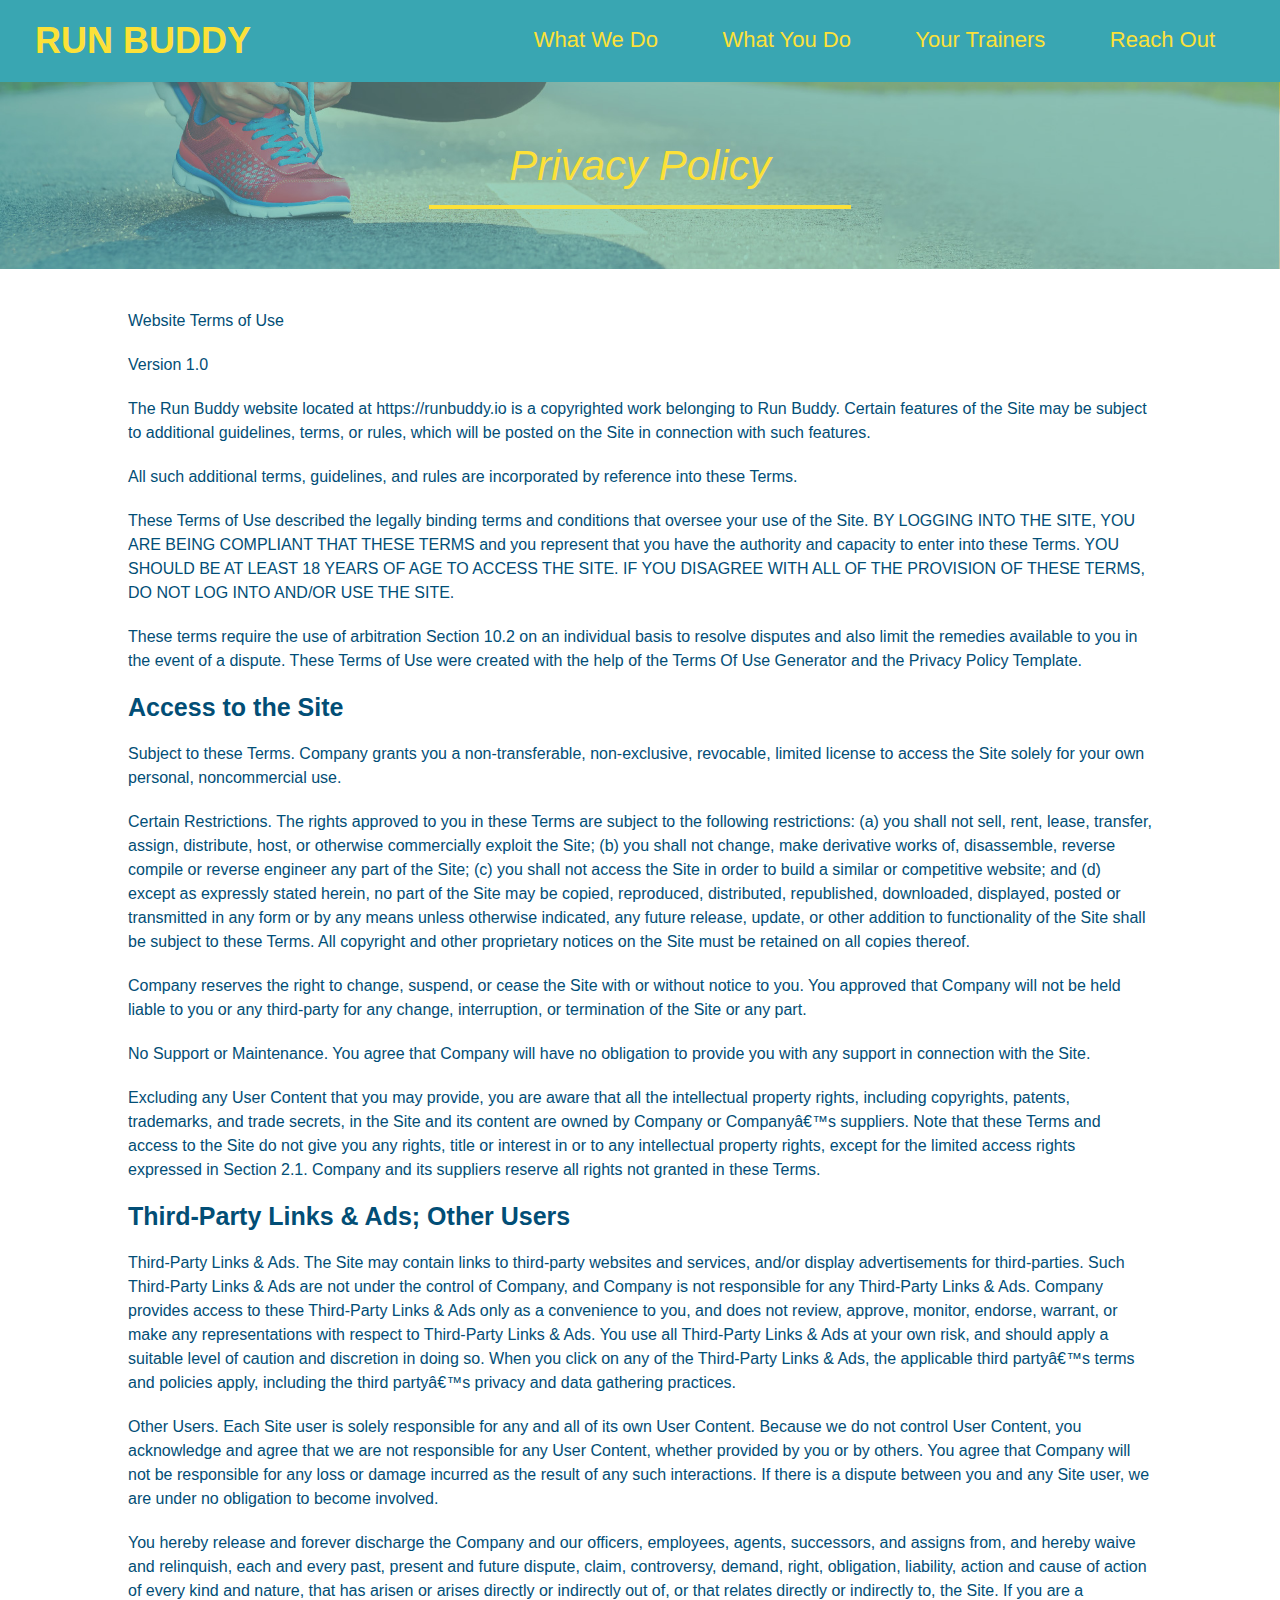
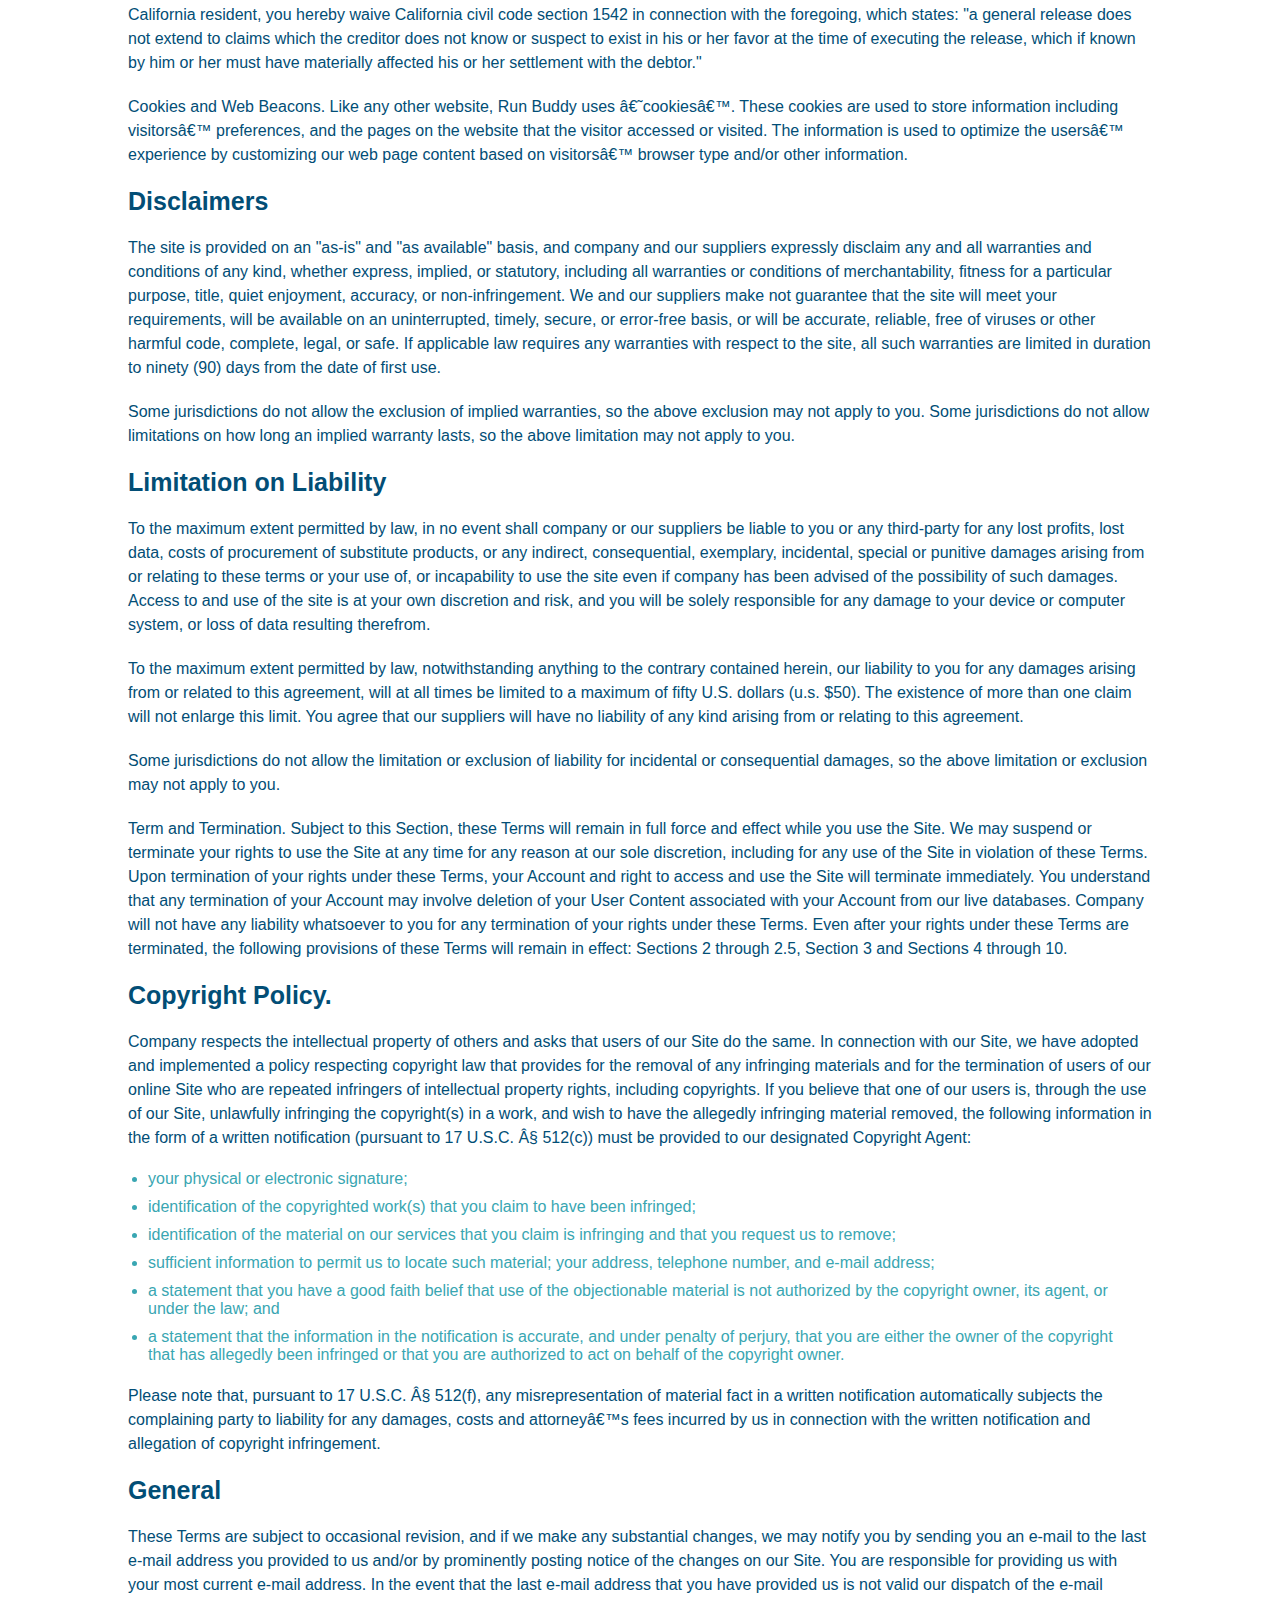
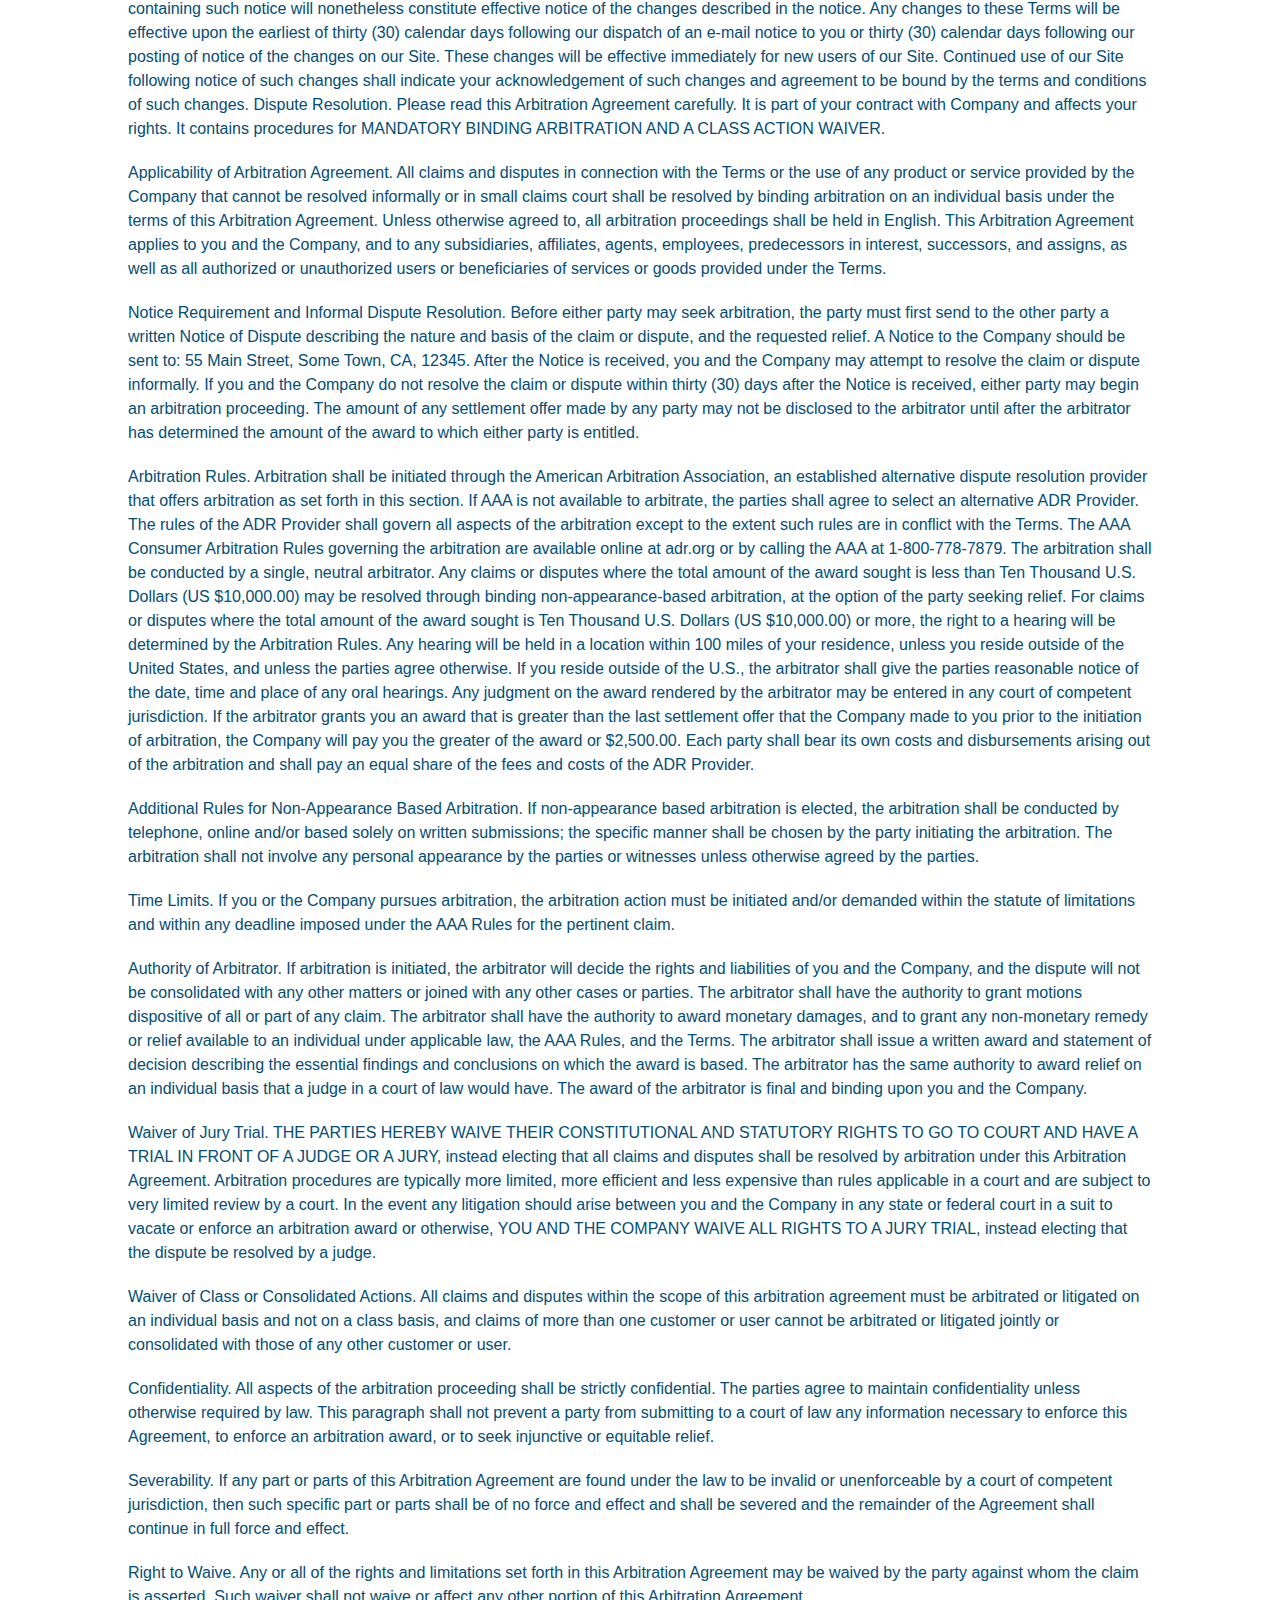
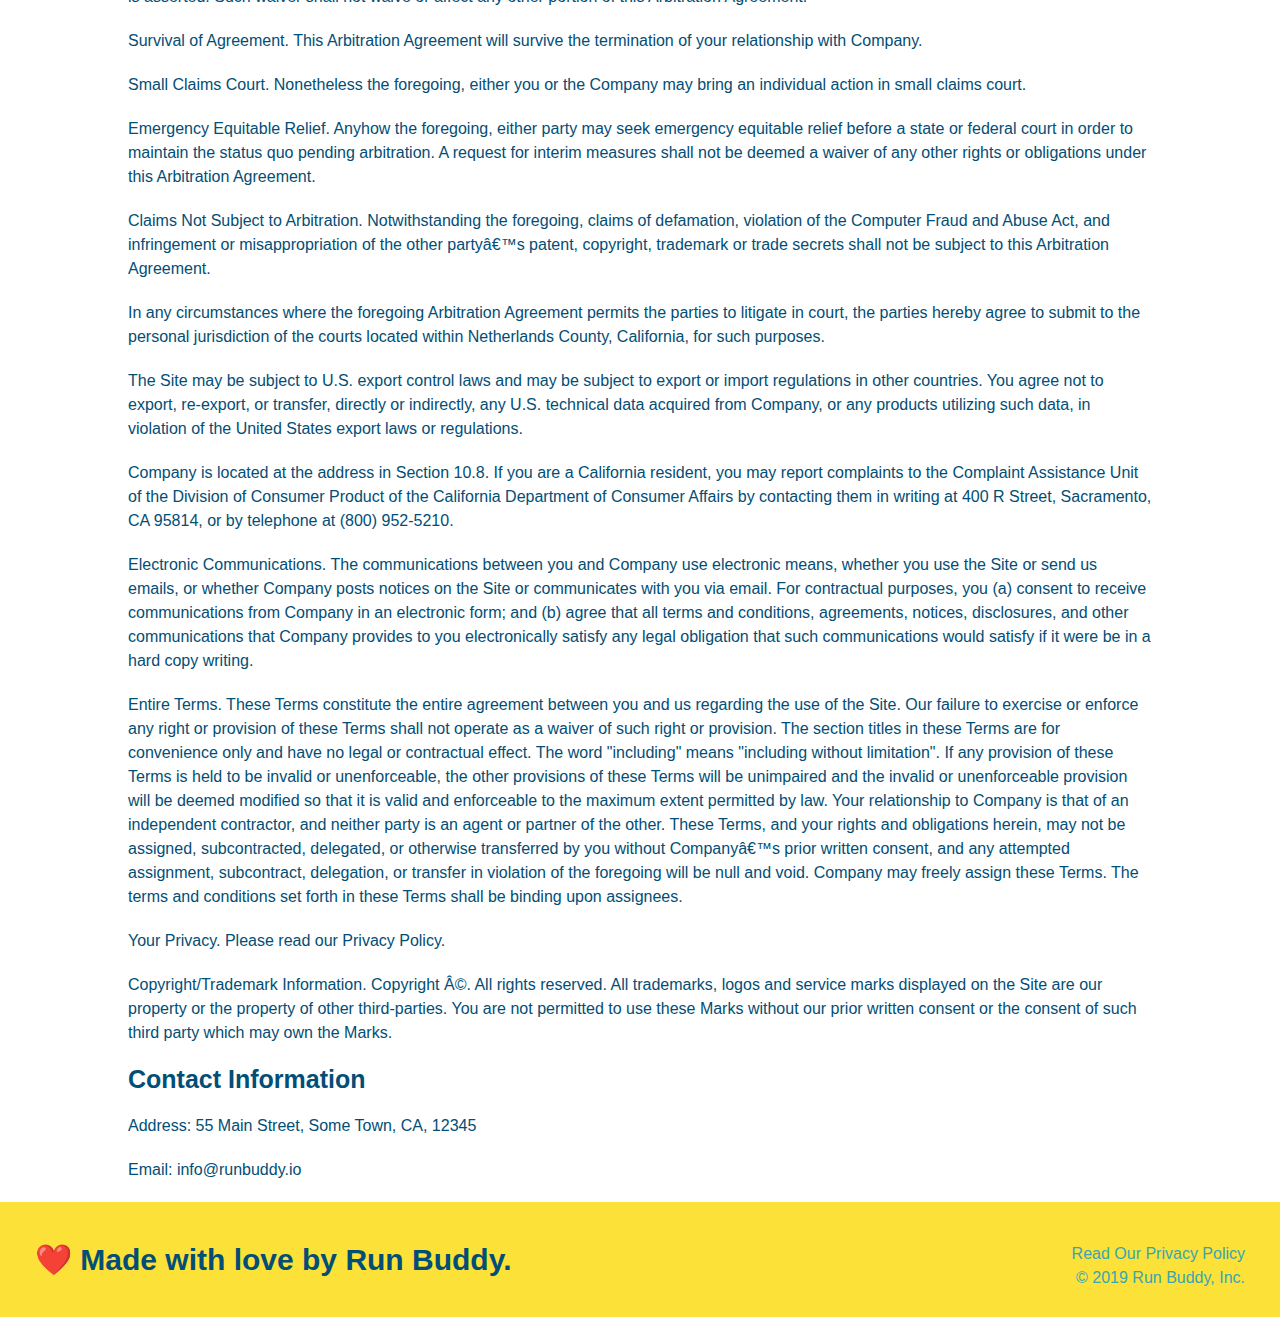
==== privacy-policy.html @ 97f66934 "privacy policy" ====
<!DOCTYPE html>
<html lang="en">
<head>
    <meta charset="UTF-8">
    <meta http-equiv="X-UA-Compatible" content="IE=edge">
    <meta name="viewport" content="width=device-width, initial-scale=1.0">
    <title>Privacy Policy - Run Buddy</title>
    <link rel="stylesheet" href="./assets/css/style.css" />
    <link rel="stylesheet" href="./assets/css/secondary-styles.css" />

</head>
<body>
    <!-- navigation -->
    <header>
      <h1>
        <a href="/">
          RUN BUDDY
        </a>
      </h1>
      <nav>
        <!-- Unordered list element -->
        <ul>
          <!-- List item element-->
          <li>
            <!-- Anchor element -->
            <a href="./index.html#what-we-do">What We Do</a>
          </li>
          <li>
            <a href="./index.html#what-you-do">What You Do</a>
          </li>
          <li>
            <a href="./index.html#your-trainers">Your Trainers</a>
          </li>
          <li>
            <a href="./index.html#reach-out">Reach Out</a>
          </li>
        </ul>
      </nav>
    </header>

    <!-- hero/jumbotron -->
    <section class="hero">
        <h2 class="page-title">
            Privacy Policy
        </h2>

    </section>

    <!-- Legal Copy -->
    <article class="secondary-content">
        <p>
            Website Terms of Use
          </p>
    
          <p>
            Version 1.0
          </p>
    
          <p>
            The Run Buddy website located at https://runbuddy.io is a copyrighted work belonging to Run Buddy. Certain
            features of the Site may be subject to additional guidelines, terms, or rules, which will be posted on the Site
            in connection with such features.
          </p>
    
          <p>
            All such additional terms, guidelines, and rules are incorporated by reference into these Terms.
          </p>
    
          <p>
            These Terms of Use described the legally binding terms and conditions that oversee your use of the Site. BY
            LOGGING INTO THE SITE, YOU ARE BEING COMPLIANT THAT THESE TERMS and you represent that you have the authority
            and capacity to enter into these Terms. YOU SHOULD BE AT LEAST 18 YEARS OF AGE TO ACCESS THE SITE. IF YOU
            DISAGREE WITH ALL OF THE PROVISION OF THESE TERMS, DO NOT LOG INTO AND/OR USE THE SITE.
          </p>
    
          <p>
            These terms require the use of arbitration Section 10.2 on an individual basis to resolve disputes and also
            limit the remedies available to you in the event of a dispute. These Terms of Use were created with the help of
            the Terms Of Use Generator and the Privacy Policy Template.
          </p>
    
          <h3>
            Access to the Site
          </h3>
    
          <p>
            Subject to these Terms. Company grants you a non-transferable, non-exclusive, revocable, limited license to
            access the Site solely for your own personal, noncommercial use.
          </p>
    
          <p>
            Certain Restrictions. The rights approved to you in these Terms are subject to the following restrictions: (a)
            you shall not sell, rent, lease, transfer, assign, distribute, host, or otherwise commercially exploit the Site;
            (b) you shall not change, make derivative works of, disassemble, reverse compile or reverse engineer any part of
            the Site; (c) you shall not access the Site in order to build a similar or competitive website; and (d) except
            as expressly stated herein, no part of the Site may be copied, reproduced, distributed, republished, downloaded,
            displayed, posted or transmitted in any form or by any means unless otherwise indicated, any future release,
            update, or other addition to functionality of the Site shall be subject to these Terms. All copyright and other
            proprietary notices on the Site must be retained on all copies thereof.
          </p>
    
          <p>
            Company reserves the right to change, suspend, or cease the Site with or without notice to you. You approved
            that Company will not be held liable to you or any third-party for any change, interruption, or termination of
            the Site or any part.
          </p>
    
          <p>
            No Support or Maintenance. You agree that Company will have no obligation to provide you with any support in
            connection with the Site.
          </p>
    
          <p>
            Excluding any User Content that you may provide, you are aware that all the intellectual property rights,
            including copyrights, patents, trademarks, and trade secrets, in the Site and its content are owned by Company
            or Companyâ€™s suppliers. Note that these Terms and access to the Site do not give you any rights, title or
            interest in or to any intellectual property rights, except for the limited access rights expressed in Section
            2.1. Company and its suppliers reserve all rights not granted in these Terms.
          </p>
    
          <h3>
            Third-Party Links & Ads; Other Users
          </h3>
    
          <p>
            Third-Party Links & Ads. The Site may contain links to third-party websites and services, and/or display
            advertisements for third-parties. Such Third-Party Links & Ads are not under the control of Company, and Company
            is not responsible for any Third-Party Links & Ads. Company provides access to these Third-Party Links & Ads
            only as a convenience to you, and does not review, approve, monitor, endorse, warrant, or make any
            representations with respect to Third-Party Links & Ads. You use all Third-Party Links & Ads at your own risk,
            and should apply a suitable level of caution and discretion in doing so. When you click on any of the
            Third-Party Links & Ads, the applicable third partyâ€™s terms and policies apply, including the third partyâ€™s
            privacy and data gathering practices.
          </p>
    
          <p>
            Other Users. Each Site user is solely responsible for any and all of its own User Content. Because we do not
            control User Content, you acknowledge and agree that we are not responsible for any User Content, whether
            provided by you or by others. You agree that Company will not be responsible for any loss or damage incurred as
            the result of any such interactions. If there is a dispute between you and any Site user, we are under no
            obligation to become involved.
          </p>
    
          <p>
            You hereby release and forever discharge the Company and our officers, employees, agents, successors, and
            assigns from, and hereby waive and relinquish, each and every past, present and future dispute, claim,
            controversy, demand, right, obligation, liability, action and cause of action of every kind and nature, that has
            arisen or arises directly or indirectly out of, or that relates directly or indirectly to, the Site. If you are
            a California resident, you hereby waive California civil code section 1542 in connection with the foregoing,
            which states: "a general release does not extend to claims which the creditor does not know or suspect to exist
            in his or her favor at the time of executing the release, which if known by him or her must have materially
            affected his or her settlement with the debtor."
          </p>
    
          <p>
            Cookies and Web Beacons. Like any other website, Run Buddy uses â€˜cookiesâ€™. These cookies are used to store
            information including visitorsâ€™ preferences, and the pages on the website that the visitor accessed or visited.
            The information is used to optimize the usersâ€™ experience by customizing our web page content based on visitorsâ€™
            browser type and/or other information.
          </p>
    
          <h3>
            Disclaimers
          </h3>
    
          <p>
            The site is provided on an "as-is" and "as available" basis, and company and our suppliers expressly disclaim
            any and all warranties and conditions of any kind, whether express, implied, or statutory, including all
            warranties or conditions of merchantability, fitness for a particular purpose, title, quiet enjoyment, accuracy,
            or non-infringement. We and our suppliers make not guarantee that the site will meet your requirements, will be
            available on an uninterrupted, timely, secure, or error-free basis, or will be accurate, reliable, free of
            viruses or other harmful code, complete, legal, or safe. If applicable law requires any warranties with respect
            to the site, all such warranties are limited in duration to ninety (90) days from the date of first use.
          </p>
    
          <p>
            Some jurisdictions do not allow the exclusion of implied warranties, so the above exclusion may not apply to
            you. Some jurisdictions do not allow limitations on how long an implied warranty lasts, so the above limitation
            may not apply to you.
          </p>
    
          <h3>
            Limitation on Liability
          </h3>
    
          <p>
            To the maximum extent permitted by law, in no event shall company or our suppliers be liable to you or any
            third-party for any lost profits, lost data, costs of procurement of substitute products, or any indirect,
            consequential, exemplary, incidental, special or punitive damages arising from or relating to these terms or
            your use of, or incapability to use the site even if company has been advised of the possibility of such
            damages. Access to and use of the site is at your own discretion and risk, and you will be solely responsible
            for any damage to your device or computer system, or loss of data resulting therefrom.
          </p>
    
          <p>
            To the maximum extent permitted by law, notwithstanding anything to the contrary contained herein, our liability
            to you for any damages arising from or related to this agreement, will at all times be limited to a maximum of
            fifty U.S. dollars (u.s. $50). The existence of more than one claim will not enlarge this limit. You agree that
            our suppliers will have no liability of any kind arising from or relating to this agreement.
          </p>
    
          <p>
            Some jurisdictions do not allow the limitation or exclusion of liability for incidental or consequential
            damages, so the above limitation or exclusion may not apply to you.
          </p>
    
          <p>
            Term and Termination. Subject to this Section, these Terms will remain in full force and effect while you use
            the Site. We may suspend or terminate your rights to use the Site at any time for any reason at our sole
            discretion, including for any use of the Site in violation of these Terms. Upon termination of your rights under
            these Terms, your Account and right to access and use the Site will terminate immediately. You understand that
            any termination of your Account may involve deletion of your User Content associated with your Account from our
            live databases. Company will not have any liability whatsoever to you for any termination of your rights under
            these Terms. Even after your rights under these Terms are terminated, the following provisions of these Terms
            will remain in effect: Sections 2 through 2.5, Section 3 and Sections 4 through 10.
          </p>
    
          <h3>
            Copyright Policy.
          </h3>
    
          <p>
            Company respects the intellectual property of others and asks that users of our Site do the same. In connection
            with our Site, we have adopted and implemented a policy respecting copyright law that provides for the removal
            of any infringing materials and for the termination of users of our online Site who are repeated infringers of
            intellectual property rights, including copyrights. If you believe that one of our users is, through the use of
            our Site, unlawfully infringing the copyright(s) in a work, and wish to have the allegedly infringing material
            removed, the following information in the form of a written notification (pursuant to 17 U.S.C. Â§ 512(c)) must
            be provided to our designated Copyright Agent:
          </p>
    
          <ul>
            <li>
              your physical or electronic signature;
            </li>
            <li>
              identification of the copyrighted work(s) that you claim to have been infringed;
            </li>
            <li>
              identification of the material on our services that you claim is infringing and that you request us to remove;
            </li>
            <li>
              sufficient information to permit us to locate such material; your address, telephone number, and e-mail
              address;
            </li>
            <li>
              a statement that you have a good faith belief that use of the objectionable material is not authorized by the
              copyright owner, its agent, or under the law; and
            </li>
            <li>
              a statement that the information in the notification is accurate, and under penalty of perjury, that you are
              either the owner of the copyright that has allegedly been infringed or that you are authorized to act on
              behalf of the copyright owner.
            </li>
          </ul>
    
          <p>
            Please note that, pursuant to 17 U.S.C. Â§ 512(f), any misrepresentation of material fact in a written
            notification automatically subjects the complaining party to liability for any damages, costs and attorneyâ€™s
            fees incurred by us in connection with the written notification and allegation of copyright infringement.
          </p>
    
          <h3>
            General
          </h3>
    
          <p>
            These Terms are subject to occasional revision, and if we make any substantial changes, we may notify you by
            sending you an e-mail to the last e-mail address you provided to us and/or by prominently posting notice of the
            changes on our Site. You are responsible for providing us with your most current e-mail address. In the event
            that the last e-mail address that you have provided us is not valid our dispatch of the e-mail containing such
            notice will nonetheless constitute effective notice of the changes described in the notice. Any changes to these
            Terms will be effective upon the earliest of thirty (30) calendar days following our dispatch of an e-mail
            notice to you or thirty (30) calendar days following our posting of notice of the changes on our Site. These
            changes will be effective immediately for new users of our Site. Continued use of our Site following notice of
            such changes shall indicate your acknowledgement of such changes and agreement to be bound by the terms and
            conditions of such changes. Dispute Resolution. Please read this Arbitration Agreement carefully. It is part of
            your contract with Company and affects your rights. It contains procedures for MANDATORY BINDING ARBITRATION AND
            A CLASS ACTION WAIVER.
          </p>
    
          <p>
            Applicability of Arbitration Agreement. All claims and disputes in connection with the Terms or the use of any
            product or service provided by the Company that cannot be resolved informally or in small claims court shall be
            resolved by binding arbitration on an individual basis under the terms of this Arbitration Agreement. Unless
            otherwise agreed to, all arbitration proceedings shall be held in English. This Arbitration Agreement applies to
            you and the Company, and to any subsidiaries, affiliates, agents, employees, predecessors in interest,
            successors, and assigns, as well as all authorized or unauthorized users or beneficiaries of services or goods
            provided under the Terms.
          </p>
    
          <p>
            Notice Requirement and Informal Dispute Resolution. Before either party may seek arbitration, the party must
            first send to the other party a written Notice of Dispute describing the nature and basis of the claim or
            dispute, and the requested relief. A Notice to the Company should be sent to: 55 Main Street, Some Town, CA,
            12345. After the Notice is received, you and the Company may attempt to resolve the claim or dispute informally.
            If you and the Company do not resolve the claim or dispute within thirty (30) days after the Notice is received,
            either party may begin an arbitration proceeding. The amount of any settlement offer made by any party may not
            be disclosed to the arbitrator until after the arbitrator has determined the amount of the award to which either
            party is entitled.
          </p>
    
          <p>
            Arbitration Rules. Arbitration shall be initiated through the American Arbitration Association, an established
            alternative dispute resolution provider that offers arbitration as set forth in this section. If AAA is not
            available to arbitrate, the parties shall agree to select an alternative ADR Provider. The rules of the ADR
            Provider shall govern all aspects of the arbitration except to the extent such rules are in conflict with the
            Terms. The AAA Consumer Arbitration Rules governing the arbitration are available online at adr.org or by
            calling the AAA at 1-800-778-7879. The arbitration shall be conducted by a single, neutral arbitrator. Any
            claims or disputes where the total amount of the award sought is less than Ten Thousand U.S. Dollars (US
            $10,000.00) may be resolved through binding non-appearance-based arbitration, at the option of the party seeking
            relief. For claims or disputes where the total amount of the award sought is Ten Thousand U.S. Dollars (US
            $10,000.00) or more, the right to a hearing will be determined by the Arbitration Rules. Any hearing will be
            held in a location within 100 miles of your residence, unless you reside outside of the United States, and
            unless the parties agree otherwise. If you reside outside of the U.S., the arbitrator shall give the parties
            reasonable notice of the date, time and place of any oral hearings. Any judgment on the award rendered by the
            arbitrator may be entered in any court of competent jurisdiction. If the arbitrator grants you an award that is
            greater than the last settlement offer that the Company made to you prior to the initiation of arbitration, the
            Company will pay you the greater of the award or $2,500.00. Each party shall bear its own costs and
            disbursements arising out of the arbitration and shall pay an equal share of the fees and costs of the ADR
            Provider.
          </p>
    
          <p>
            Additional Rules for Non-Appearance Based Arbitration. If non-appearance based arbitration is elected, the
            arbitration shall be conducted by telephone, online and/or based solely on written submissions; the specific
            manner shall be chosen by the party initiating the arbitration. The arbitration shall not involve any personal
            appearance by the parties or witnesses unless otherwise agreed by the parties.
          </p>
    
          <p>
            Time Limits. If you or the Company pursues arbitration, the arbitration action must be initiated and/or demanded
            within the statute of limitations and within any deadline imposed under the AAA Rules for the pertinent claim.
          </p>
    
          <p>
            Authority of Arbitrator. If arbitration is initiated, the arbitrator will decide the rights and liabilities of
            you and the Company, and the dispute will not be consolidated with any other matters or joined with any other
            cases or parties. The arbitrator shall have the authority to grant motions dispositive of all or part of any
            claim. The arbitrator shall have the authority to award monetary damages, and to grant any non-monetary remedy
            or relief available to an individual under applicable law, the AAA Rules, and the Terms. The arbitrator shall
            issue a written award and statement of decision describing the essential findings and conclusions on which the
            award is based. The arbitrator has the same authority to award relief on an individual basis that a judge in a
            court of law would have. The award of the arbitrator is final and binding upon you and the Company.
          </p>
    
          <p>
            Waiver of Jury Trial. THE PARTIES HEREBY WAIVE THEIR CONSTITUTIONAL AND STATUTORY RIGHTS TO GO TO COURT AND HAVE
            A TRIAL IN FRONT OF A JUDGE OR A JURY, instead electing that all claims and disputes shall be resolved by
            arbitration under this Arbitration Agreement. Arbitration procedures are typically more limited, more efficient
            and less expensive than rules applicable in a court and are subject to very limited review by a court. In the
            event any litigation should arise between you and the Company in any state or federal court in a suit to vacate
            or enforce an arbitration award or otherwise, YOU AND THE COMPANY WAIVE ALL RIGHTS TO A JURY TRIAL, instead
            electing that the dispute be resolved by a judge.
          </p>
    
          <p>
            Waiver of Class or Consolidated Actions. All claims and disputes within the scope of this arbitration agreement
            must be arbitrated or litigated on an individual basis and not on a class basis, and claims of more than one
            customer or user cannot be arbitrated or litigated jointly or consolidated with those of any other customer or
            user.
          </p>
    
          <p>
            Confidentiality. All aspects of the arbitration proceeding shall be strictly confidential. The parties agree to
            maintain confidentiality unless otherwise required by law. This paragraph shall not prevent a party from
            submitting to a court of law any information necessary to enforce this Agreement, to enforce an arbitration
            award, or to seek injunctive or equitable relief.
          </p>
    
          <p>
            Severability. If any part or parts of this Arbitration Agreement are found under the law to be invalid or
            unenforceable by a court of competent jurisdiction, then such specific part or parts shall be of no force and
            effect and shall be severed and the remainder of the Agreement shall continue in full force and effect.
          </p>
    
          <p>
            Right to Waive. Any or all of the rights and limitations set forth in this Arbitration Agreement may be waived
            by the party against whom the claim is asserted. Such waiver shall not waive or affect any other portion of this
            Arbitration Agreement.
          </p>
    
          <p>
            Survival of Agreement. This Arbitration Agreement will survive the termination of your relationship with
            Company.
          </p>
    
          <p>
            Small Claims Court. Nonetheless the foregoing, either you or the Company may bring an individual action in small
            claims court.
          </p>
    
          <p>
            Emergency Equitable Relief. Anyhow the foregoing, either party may seek emergency equitable relief before a
            state or federal court in order to maintain the status quo pending arbitration. A request for interim measures
            shall not be deemed a waiver of any other rights or obligations under this Arbitration Agreement.
          </p>
    
          <p>
            Claims Not Subject to Arbitration. Notwithstanding the foregoing, claims of defamation, violation of the
            Computer Fraud and Abuse Act, and infringement or misappropriation of the other partyâ€™s patent, copyright,
            trademark or trade secrets shall not be subject to this Arbitration Agreement.
          </p>
    
          <p>
            In any circumstances where the foregoing Arbitration Agreement permits the parties to litigate in court, the
            parties hereby agree to submit to the personal jurisdiction of the courts located within Netherlands County,
            California, for such purposes.
          </p>
    
          <p>
            The Site may be subject to U.S. export control laws and may be subject to export or import regulations in other
            countries. You agree not to export, re-export, or transfer, directly or indirectly, any U.S. technical data
            acquired from Company, or any products utilizing such data, in violation of the United States export laws or
            regulations.
          </p>
    
          <p>
            Company is located at the address in Section 10.8. If you are a California resident, you may report complaints
            to the Complaint Assistance Unit of the Division of Consumer Product of the California Department of Consumer
            Affairs by contacting them in writing at 400 R Street, Sacramento, CA 95814, or by telephone at (800) 952-5210.
          </p>
    
          <p>
            Electronic Communications. The communications between you and Company use electronic means, whether you use the
            Site or send us emails, or whether Company posts notices on the Site or communicates with you via email. For
            contractual purposes, you (a) consent to receive communications from Company in an electronic form; and (b)
            agree that all terms and conditions, agreements, notices, disclosures, and other communications that Company
            provides to you electronically satisfy any legal obligation that such communications would satisfy if it were be
            in a hard copy writing.
          </p>
    
          <p>
            Entire Terms. These Terms constitute the entire agreement between you and us regarding the use of the Site. Our
            failure to exercise or enforce any right or provision of these Terms shall not operate as a waiver of such right
            or provision. The section titles in these Terms are for convenience only and have no legal or contractual
            effect. The word "including" means "including without limitation". If any provision of these Terms is held to be
            invalid or unenforceable, the other provisions of these Terms will be unimpaired and the invalid or
            unenforceable provision will be deemed modified so that it is valid and enforceable to the maximum extent
            permitted by law. Your relationship to Company is that of an independent contractor, and neither party is an
            agent or partner of the other. These Terms, and your rights and obligations herein, may not be assigned,
            subcontracted, delegated, or otherwise transferred by you without Companyâ€™s prior written consent, and any
            attempted assignment, subcontract, delegation, or transfer in violation of the foregoing will be null and void.
            Company may freely assign these Terms. The terms and conditions set forth in these Terms shall be binding upon
            assignees.
          </p>
    
          <p>
            Your Privacy. Please read our Privacy Policy.
          </p>
    
          <p>
            Copyright/Trademark Information. Copyright Â©. All rights reserved. All trademarks, logos and service marks
            displayed on the Site are our property or the property of other third-parties. You are not permitted to use
            these Marks without our prior written consent or the consent of such third party which may own the Marks.
          </p>
    
          <h3>
            Contact Information
          </h3>
    
          <p>
            Address: 55 Main Street, Some Town, CA, 12345
          </p>
    
          <p>
            Email: info@runbuddy.io
          </p>
    </article>

    <!-- footer -->
    <footer>
        <h2>❤️ Made with love by Run Buddy.</h2>
        <div>
        Read Our Privacy Policy<br />
        &copy; 2019 Run Buddy, Inc.
        </div>
    </footer>
    
</body>
</html>
---- assets/css/style.css ----
* {
  margin: 0;
  padding: 0;
  box-sizing: border-box;
}

body {
  /* more on this crazy alphanumerical value in a minute! */
  color: #39a6b2;
  font-family: Helvetica, Arial, sans-serif;
}

/* apply styles to <header> */
header {
  padding: 20px 35px;
  background-color: #39a6b2;
}

header h1 {
  font-weight: bold;
  font-size: 36px;
  color: #fce138;
  margin: 0;
  display: inline;
}
header a {
  text-decoration: none;
  color: #fce138;
}

header nav {
  float: right;
  margin: 7px 0;
}

header nav ul li {
  display: inline;
}

header nav ul li a {
  margin: 0 30px;
  font-weight: lighter;
  font-size: 22px;
}

footer {
  background: #fce138;
  width: 100%;
  padding: 40px 35px;
}

footer h2 {
  display: inline;
  color: #024e76;
  font-size: 30px;
  margin: 0;
}

footer div {
  float: right;
  line-height: 1.5;
  text-align: right;
}

footer a {
  color: #024e76;
}

section {
  padding: 60px;
}

/* Hero Style Start */
.hero {
  background-image: url('../images/hero-bg.jpg');
  height: 600px;
  background-size: cover;
  background-position: center;
  position: relative;
}
/* Hero Style End */

.hero-form {
  border: 3px solid #024e76;
  background-color: #fce138;
  padding: 20px;
  width: 500px;
  color: #024e76;
  position: absolute;
  bottom: 120px;
  right: 140px;
}

.hero-form h3 {
  font-size: 24px;
  margin: 0;
}
.hero-form p {
  margin: 5px 0 15px 0;
}

.form-input {
  border: 1px solid #024e76;
  display: block;
  padding: 7px 15px;
  font-size: 16px;
  color: #024e76;
  width: 100%;
  margin-bottom: 15px;
}

.hero-form label {
  margin: 0 5px;
}

.hero-form button {
  color: #fce138;
  background-color: #024e76;
  border: none;
  padding: 10px 20px;
  font-size: 16px;
}

.intro {
  text-align: center;
}

.intro p {
  line-height: 1.7;
  color: #39a6b2;
  width: 80%;
  font-size: 20px;
  margin: 0 auto;
}

.steps {
  text-align: center;
  background: #fce138;
}

.steps div {
  margin-bottom: 80px;
}

.steps img {
  width: 15%;
  margin: 10px 0;
}

.steps h3 {
  color: #024e76;
  font-size: 46px;
  margin-top: 10px;
}

.steps p {
  color: #39a6b2;
  font-size: 23px;
}

.steps span {
  font-size: 38px;
}

.section-title {
  font-size: 55px;
  color: #024e76;
  margin-bottom: 35px;
  padding: 0 100px 20px 100px;
  display: inline-block;
  border-bottom: 3px solid;
}

.primary-border {
  border-color: #fce138;
}

.secondary-border {
  border-color: #39a6b2;
}

.trainers {
  text-align: center;
}

.trainer {
  width: 900px;
  margin: 0 auto 30px auto;
  background: #024e76;
  color: #fce138;
  overflow: auto;
}

.trainer img {
  width: 35%;
  float: left;
}

.trainer-bio {
  padding: 35px;
  float: left;
  width: 65%;
}

.trainer-bio h3 {
  font-size: 32px;
  margin-bottom: 8px;
}

.trainer-bio h4 {
  font-weight: lighter;
  font-size: 26px;
  margin-bottom: 25px;
}

.trainer-bio p {
  font-size: 17px;
  line-height: 1.3;
}

.text-left {
  text-align: left;
}

.text-right {
  text-align: right;
}

/* REACH OUT STYLES START */
.contact {
  text-align: center;
  background: #024e76;
}

.contact h2 {
  color: #fce138;
}

.contact-info iframe {
  width: 400px;
  height: 400px;
}

.contact-info div {
  width: 410px;
  display: inline-block;
  vertical-align: top;
  text-align: left;
  margin: 30px 0 0 60px;
  color: white;
}

.contact-info h3 {
  color: #fce138;
  font-size: 32px;
}

.contact-info p,
.contact-info address {
  margin: 20px 0;
  line-height: 1.5;
  font-size: 20px;
  font-style: normal;
}

.contact-info a {
  color: #fce138;
}

/* REACH OUT STYLES END */
---- assets/css/secondary-styles.css ----
.hero {
    background-position: bottom;
    height: auto;
    text-align: center;
    margin-bottom: 40px;
}

.page-title {
    color: #fce138;
    display: inline-block;
    border-bottom: solid 4px #fce138;
    padding: 0 80px 15px 80px;
    font-weight: normal;
    font-size: 42px;
    font-style: italic;
}

.secondary-content {
    width: 80%;
    margin: auto;
    color: #024e76;
}

.secondary-content h3 {
    font-size: 25px;
    margin: 20px 0;
}

.secondary-content p {
    font-size: 16px;
    line-height: 1.5;
    margin: 20px 0;
}

.secondary-content ul {
    margin: 15px 20px;
}

.secondary-content li {
    color: #39a6b2;
    margin: 10px 0;
}
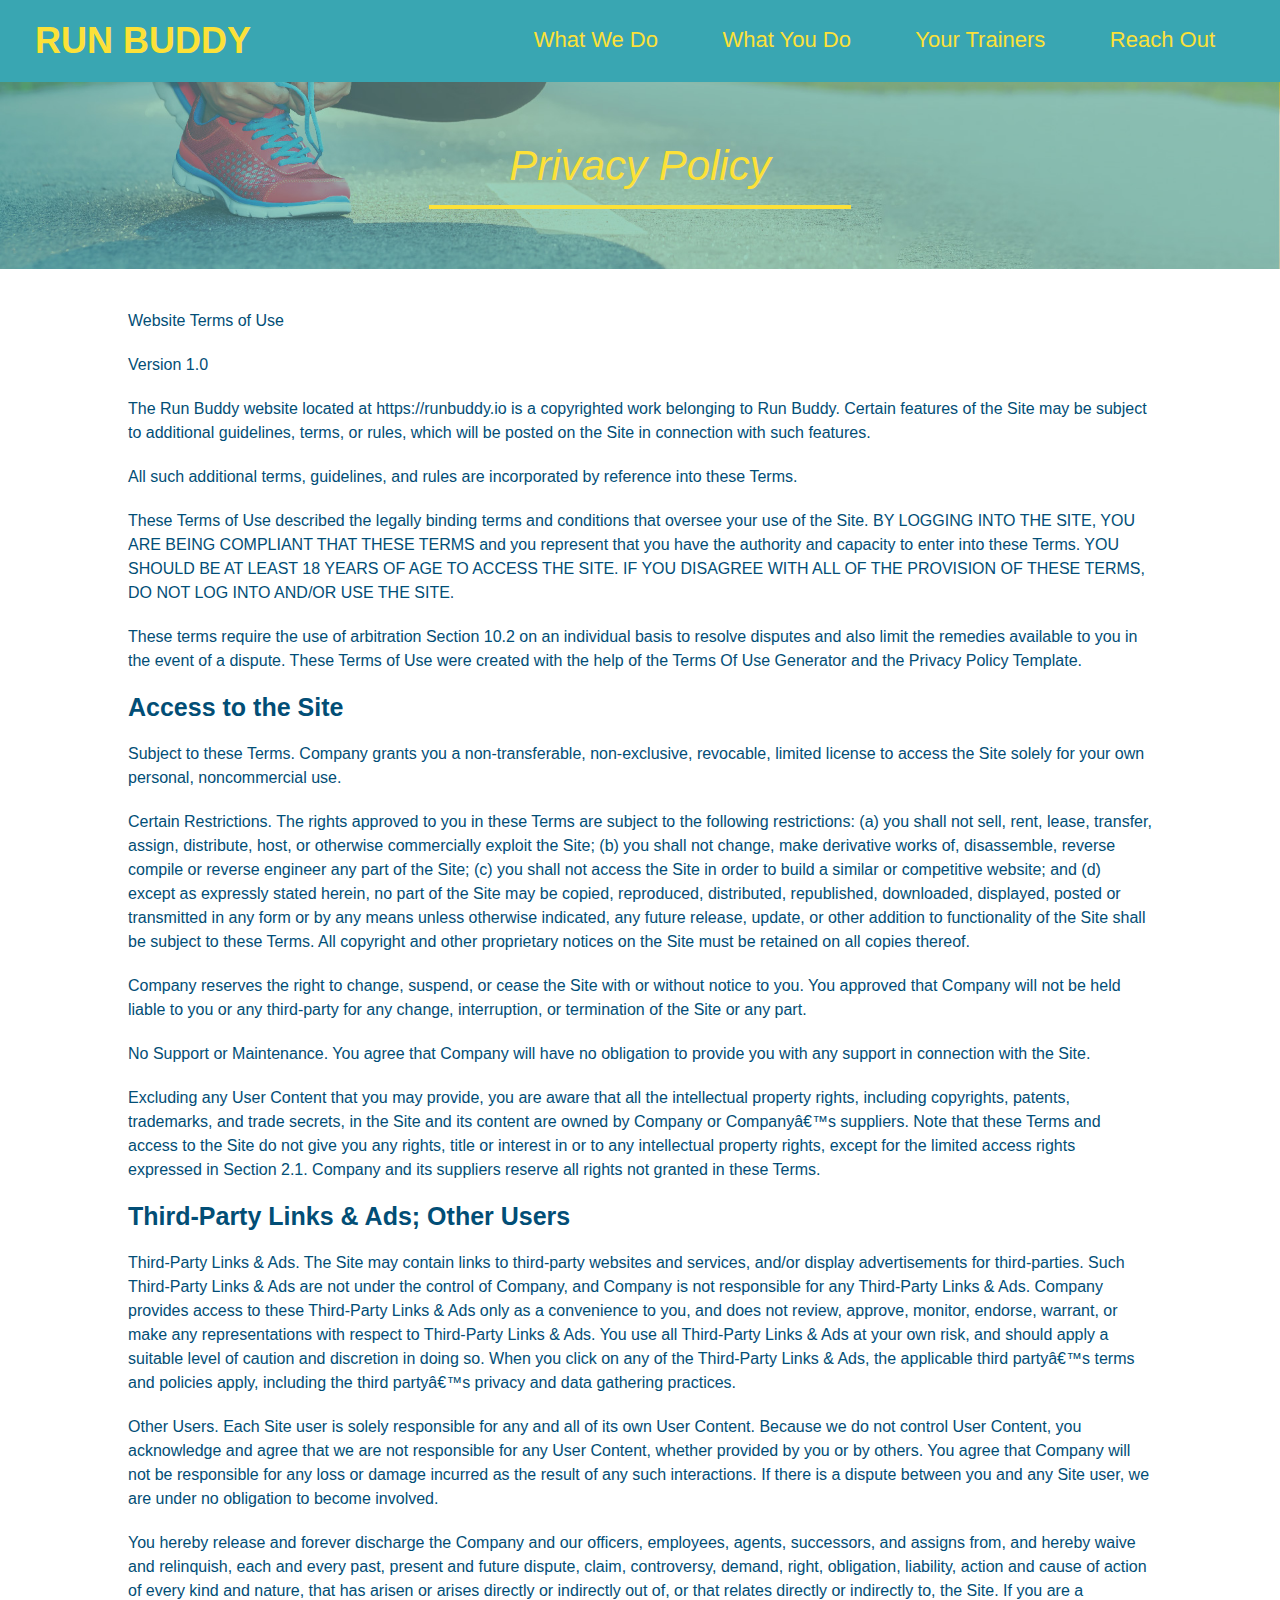
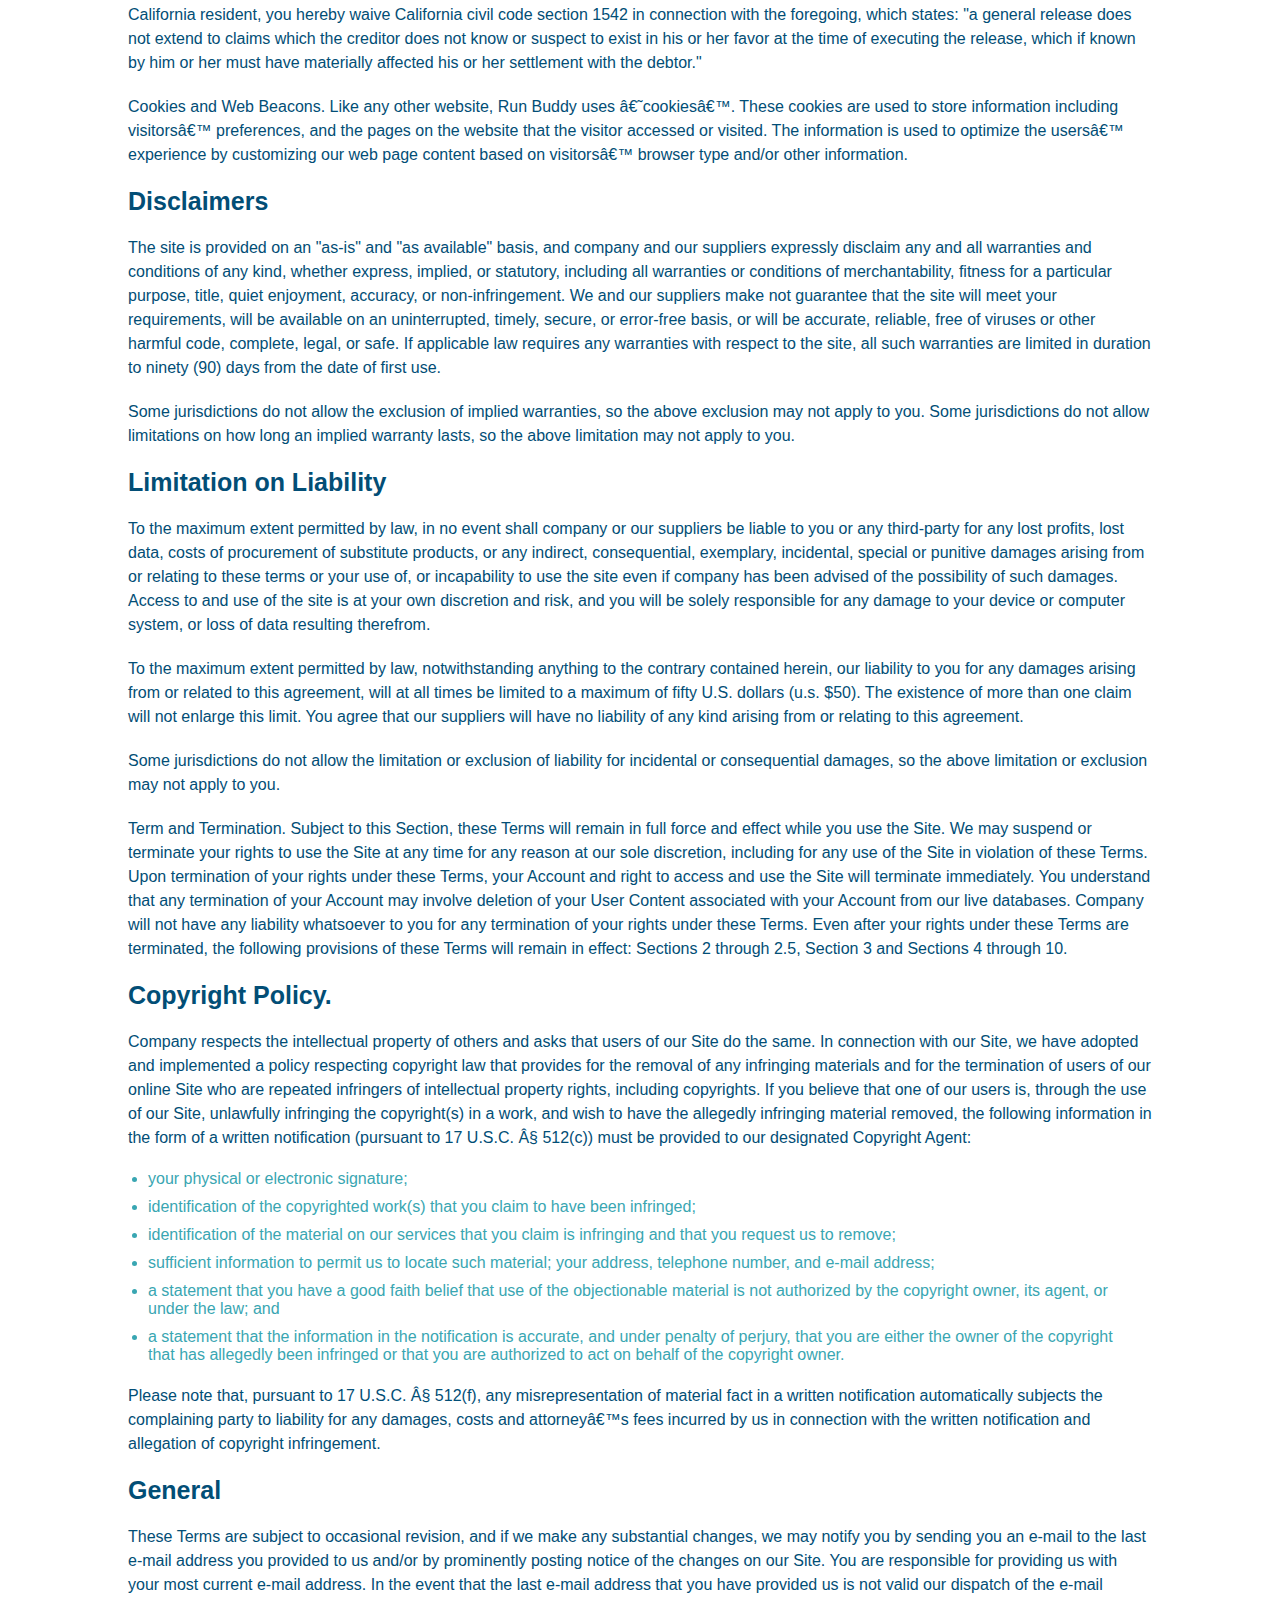
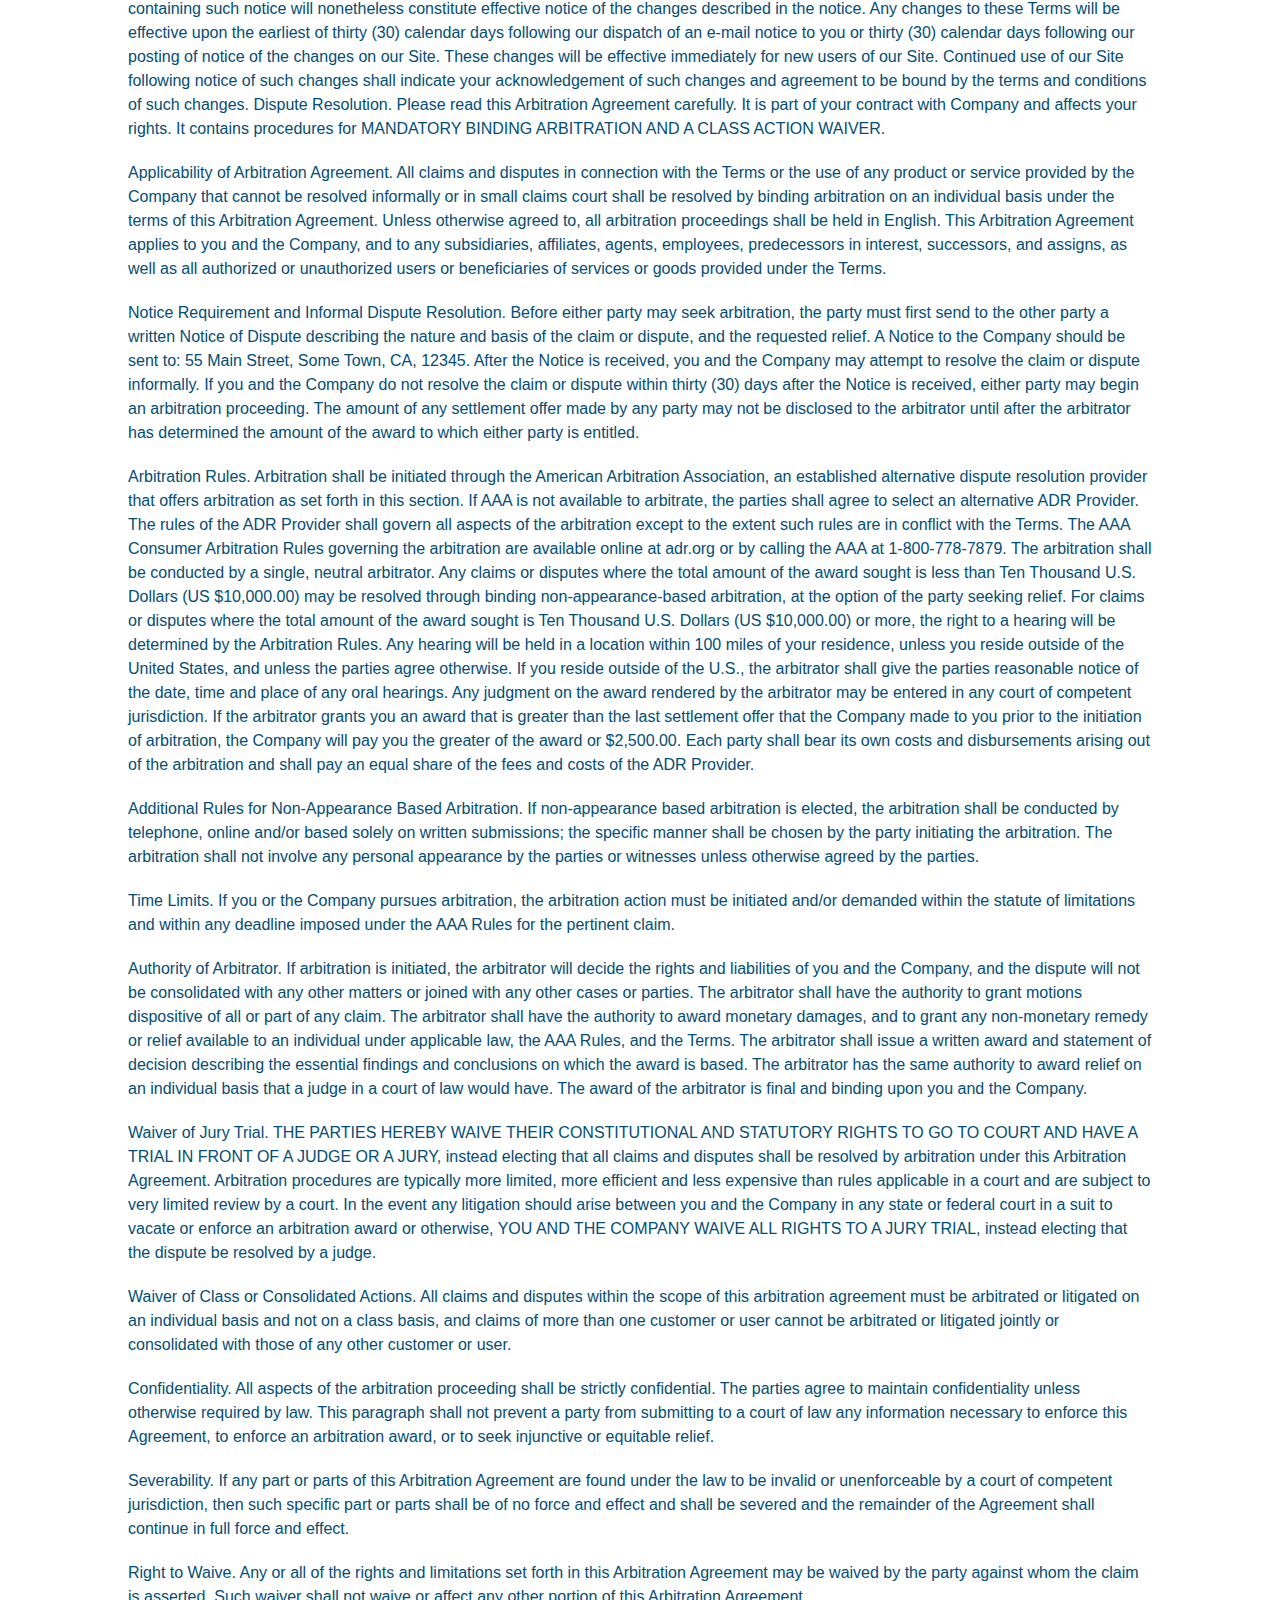
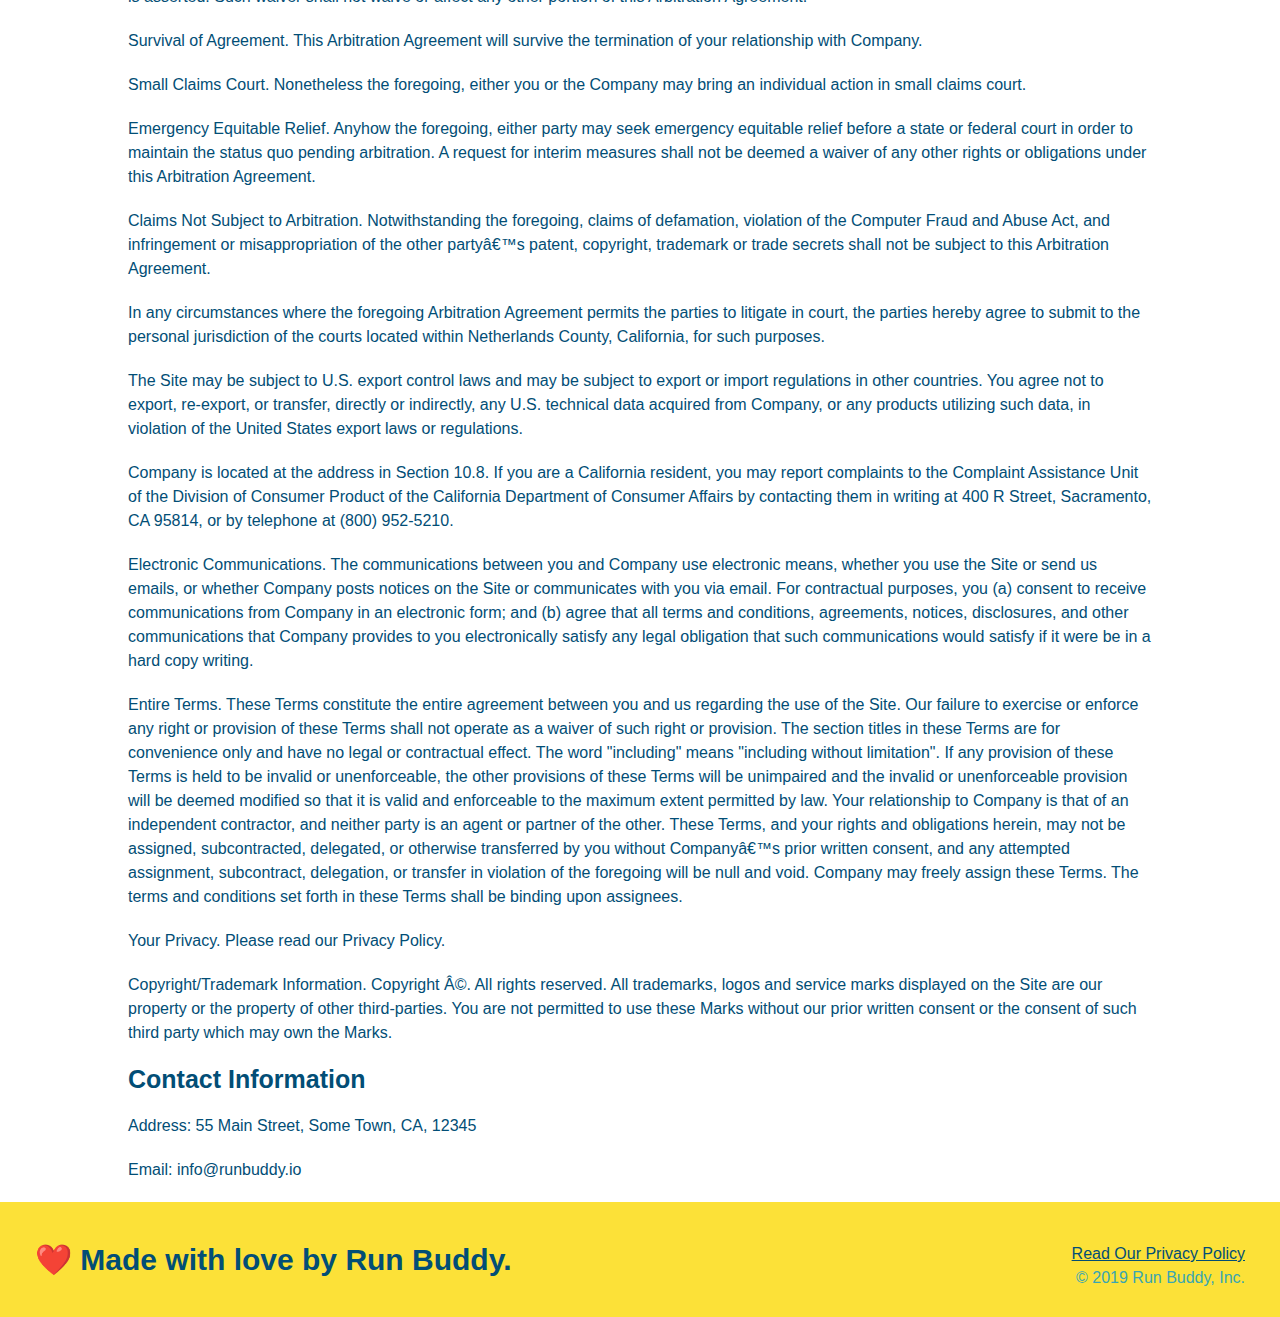
==== commit d1f5ef4d: "updated base code for module 2" ====
--- a/privacy-policy.html
+++ b/privacy-policy.html
@@ -1,481 +1,481 @@
 <!DOCTYPE html>
 <html lang="en">
+
 <head>
-    <meta charset="UTF-8">
-    <meta http-equiv="X-UA-Compatible" content="IE=edge">
-    <meta name="viewport" content="width=device-width, initial-scale=1.0">
-    <title>Privacy Policy - Run Buddy</title>
-    <link rel="stylesheet" href="./assets/css/style.css" />
-    <link rel="stylesheet" href="./assets/css/secondary-styles.css" />
+  <meta charset="UTF-8" />
+  <title>Privacy Policy - Run Buddy</title>
+  <link rel="stylesheet" href="./assets/css/style.css" />
+  <link rel="stylesheet" href="./assets/css/secondary-styles.css" />
 
 </head>
+
 <body>
-    <!-- navigation -->
-    <header>
-      <h1>
-        <a href="/">
-          RUN BUDDY
-        </a>
-      </h1>
-      <nav>
-        <!-- Unordered list element -->
-        <ul>
-          <!-- List item element-->
-          <li>
-            <!-- Anchor element -->
-            <a href="./index.html#what-we-do">What We Do</a>
-          </li>
-          <li>
-            <a href="./index.html#what-you-do">What You Do</a>
-          </li>
-          <li>
-            <a href="./index.html#your-trainers">Your Trainers</a>
-          </li>
-          <li>
-            <a href="./index.html#reach-out">Reach Out</a>
-          </li>
-        </ul>
-      </nav>
-    </header>
-
-    <!-- hero/jumbotron -->
-    <section class="hero">
-        <h2 class="page-title">
-            Privacy Policy
-        </h2>
-
-    </section>
-
-    <!-- Legal Copy -->
-    <article class="secondary-content">
-        <p>
-            Website Terms of Use
-          </p>
-    
-          <p>
-            Version 1.0
-          </p>
-    
-          <p>
-            The Run Buddy website located at https://runbuddy.io is a copyrighted work belonging to Run Buddy. Certain
-            features of the Site may be subject to additional guidelines, terms, or rules, which will be posted on the Site
-            in connection with such features.
-          </p>
-    
-          <p>
-            All such additional terms, guidelines, and rules are incorporated by reference into these Terms.
-          </p>
-    
-          <p>
-            These Terms of Use described the legally binding terms and conditions that oversee your use of the Site. BY
-            LOGGING INTO THE SITE, YOU ARE BEING COMPLIANT THAT THESE TERMS and you represent that you have the authority
-            and capacity to enter into these Terms. YOU SHOULD BE AT LEAST 18 YEARS OF AGE TO ACCESS THE SITE. IF YOU
-            DISAGREE WITH ALL OF THE PROVISION OF THESE TERMS, DO NOT LOG INTO AND/OR USE THE SITE.
-          </p>
-    
-          <p>
-            These terms require the use of arbitration Section 10.2 on an individual basis to resolve disputes and also
-            limit the remedies available to you in the event of a dispute. These Terms of Use were created with the help of
-            the Terms Of Use Generator and the Privacy Policy Template.
-          </p>
-    
-          <h3>
-            Access to the Site
-          </h3>
-    
-          <p>
-            Subject to these Terms. Company grants you a non-transferable, non-exclusive, revocable, limited license to
-            access the Site solely for your own personal, noncommercial use.
-          </p>
-    
-          <p>
-            Certain Restrictions. The rights approved to you in these Terms are subject to the following restrictions: (a)
-            you shall not sell, rent, lease, transfer, assign, distribute, host, or otherwise commercially exploit the Site;
-            (b) you shall not change, make derivative works of, disassemble, reverse compile or reverse engineer any part of
-            the Site; (c) you shall not access the Site in order to build a similar or competitive website; and (d) except
-            as expressly stated herein, no part of the Site may be copied, reproduced, distributed, republished, downloaded,
-            displayed, posted or transmitted in any form or by any means unless otherwise indicated, any future release,
-            update, or other addition to functionality of the Site shall be subject to these Terms. All copyright and other
-            proprietary notices on the Site must be retained on all copies thereof.
-          </p>
-    
-          <p>
-            Company reserves the right to change, suspend, or cease the Site with or without notice to you. You approved
-            that Company will not be held liable to you or any third-party for any change, interruption, or termination of
-            the Site or any part.
-          </p>
-    
-          <p>
-            No Support or Maintenance. You agree that Company will have no obligation to provide you with any support in
-            connection with the Site.
-          </p>
-    
-          <p>
-            Excluding any User Content that you may provide, you are aware that all the intellectual property rights,
-            including copyrights, patents, trademarks, and trade secrets, in the Site and its content are owned by Company
-            or Companyâ€™s suppliers. Note that these Terms and access to the Site do not give you any rights, title or
-            interest in or to any intellectual property rights, except for the limited access rights expressed in Section
-            2.1. Company and its suppliers reserve all rights not granted in these Terms.
-          </p>
-    
-          <h3>
-            Third-Party Links & Ads; Other Users
-          </h3>
-    
-          <p>
-            Third-Party Links & Ads. The Site may contain links to third-party websites and services, and/or display
-            advertisements for third-parties. Such Third-Party Links & Ads are not under the control of Company, and Company
-            is not responsible for any Third-Party Links & Ads. Company provides access to these Third-Party Links & Ads
-            only as a convenience to you, and does not review, approve, monitor, endorse, warrant, or make any
-            representations with respect to Third-Party Links & Ads. You use all Third-Party Links & Ads at your own risk,
-            and should apply a suitable level of caution and discretion in doing so. When you click on any of the
-            Third-Party Links & Ads, the applicable third partyâ€™s terms and policies apply, including the third partyâ€™s
-            privacy and data gathering practices.
-          </p>
-    
-          <p>
-            Other Users. Each Site user is solely responsible for any and all of its own User Content. Because we do not
-            control User Content, you acknowledge and agree that we are not responsible for any User Content, whether
-            provided by you or by others. You agree that Company will not be responsible for any loss or damage incurred as
-            the result of any such interactions. If there is a dispute between you and any Site user, we are under no
-            obligation to become involved.
-          </p>
-    
-          <p>
-            You hereby release and forever discharge the Company and our officers, employees, agents, successors, and
-            assigns from, and hereby waive and relinquish, each and every past, present and future dispute, claim,
-            controversy, demand, right, obligation, liability, action and cause of action of every kind and nature, that has
-            arisen or arises directly or indirectly out of, or that relates directly or indirectly to, the Site. If you are
-            a California resident, you hereby waive California civil code section 1542 in connection with the foregoing,
-            which states: "a general release does not extend to claims which the creditor does not know or suspect to exist
-            in his or her favor at the time of executing the release, which if known by him or her must have materially
-            affected his or her settlement with the debtor."
-          </p>
-    
-          <p>
-            Cookies and Web Beacons. Like any other website, Run Buddy uses â€˜cookiesâ€™. These cookies are used to store
-            information including visitorsâ€™ preferences, and the pages on the website that the visitor accessed or visited.
-            The information is used to optimize the usersâ€™ experience by customizing our web page content based on visitorsâ€™
-            browser type and/or other information.
-          </p>
-    
-          <h3>
-            Disclaimers
-          </h3>
-    
-          <p>
-            The site is provided on an "as-is" and "as available" basis, and company and our suppliers expressly disclaim
-            any and all warranties and conditions of any kind, whether express, implied, or statutory, including all
-            warranties or conditions of merchantability, fitness for a particular purpose, title, quiet enjoyment, accuracy,
-            or non-infringement. We and our suppliers make not guarantee that the site will meet your requirements, will be
-            available on an uninterrupted, timely, secure, or error-free basis, or will be accurate, reliable, free of
-            viruses or other harmful code, complete, legal, or safe. If applicable law requires any warranties with respect
-            to the site, all such warranties are limited in duration to ninety (90) days from the date of first use.
-          </p>
-    
-          <p>
-            Some jurisdictions do not allow the exclusion of implied warranties, so the above exclusion may not apply to
-            you. Some jurisdictions do not allow limitations on how long an implied warranty lasts, so the above limitation
-            may not apply to you.
-          </p>
-    
-          <h3>
-            Limitation on Liability
-          </h3>
-    
-          <p>
-            To the maximum extent permitted by law, in no event shall company or our suppliers be liable to you or any
-            third-party for any lost profits, lost data, costs of procurement of substitute products, or any indirect,
-            consequential, exemplary, incidental, special or punitive damages arising from or relating to these terms or
-            your use of, or incapability to use the site even if company has been advised of the possibility of such
-            damages. Access to and use of the site is at your own discretion and risk, and you will be solely responsible
-            for any damage to your device or computer system, or loss of data resulting therefrom.
-          </p>
-    
-          <p>
-            To the maximum extent permitted by law, notwithstanding anything to the contrary contained herein, our liability
-            to you for any damages arising from or related to this agreement, will at all times be limited to a maximum of
-            fifty U.S. dollars (u.s. $50). The existence of more than one claim will not enlarge this limit. You agree that
-            our suppliers will have no liability of any kind arising from or relating to this agreement.
-          </p>
-    
-          <p>
-            Some jurisdictions do not allow the limitation or exclusion of liability for incidental or consequential
-            damages, so the above limitation or exclusion may not apply to you.
-          </p>
-    
-          <p>
-            Term and Termination. Subject to this Section, these Terms will remain in full force and effect while you use
-            the Site. We may suspend or terminate your rights to use the Site at any time for any reason at our sole
-            discretion, including for any use of the Site in violation of these Terms. Upon termination of your rights under
-            these Terms, your Account and right to access and use the Site will terminate immediately. You understand that
-            any termination of your Account may involve deletion of your User Content associated with your Account from our
-            live databases. Company will not have any liability whatsoever to you for any termination of your rights under
-            these Terms. Even after your rights under these Terms are terminated, the following provisions of these Terms
-            will remain in effect: Sections 2 through 2.5, Section 3 and Sections 4 through 10.
-          </p>
-    
-          <h3>
-            Copyright Policy.
-          </h3>
-    
-          <p>
-            Company respects the intellectual property of others and asks that users of our Site do the same. In connection
-            with our Site, we have adopted and implemented a policy respecting copyright law that provides for the removal
-            of any infringing materials and for the termination of users of our online Site who are repeated infringers of
-            intellectual property rights, including copyrights. If you believe that one of our users is, through the use of
-            our Site, unlawfully infringing the copyright(s) in a work, and wish to have the allegedly infringing material
-            removed, the following information in the form of a written notification (pursuant to 17 U.S.C. Â§ 512(c)) must
-            be provided to our designated Copyright Agent:
-          </p>
-    
-          <ul>
-            <li>
-              your physical or electronic signature;
-            </li>
-            <li>
-              identification of the copyrighted work(s) that you claim to have been infringed;
-            </li>
-            <li>
-              identification of the material on our services that you claim is infringing and that you request us to remove;
-            </li>
-            <li>
-              sufficient information to permit us to locate such material; your address, telephone number, and e-mail
-              address;
-            </li>
-            <li>
-              a statement that you have a good faith belief that use of the objectionable material is not authorized by the
-              copyright owner, its agent, or under the law; and
-            </li>
-            <li>
-              a statement that the information in the notification is accurate, and under penalty of perjury, that you are
-              either the owner of the copyright that has allegedly been infringed or that you are authorized to act on
-              behalf of the copyright owner.
-            </li>
-          </ul>
-    
-          <p>
-            Please note that, pursuant to 17 U.S.C. Â§ 512(f), any misrepresentation of material fact in a written
-            notification automatically subjects the complaining party to liability for any damages, costs and attorneyâ€™s
-            fees incurred by us in connection with the written notification and allegation of copyright infringement.
-          </p>
-    
-          <h3>
-            General
-          </h3>
-    
-          <p>
-            These Terms are subject to occasional revision, and if we make any substantial changes, we may notify you by
-            sending you an e-mail to the last e-mail address you provided to us and/or by prominently posting notice of the
-            changes on our Site. You are responsible for providing us with your most current e-mail address. In the event
-            that the last e-mail address that you have provided us is not valid our dispatch of the e-mail containing such
-            notice will nonetheless constitute effective notice of the changes described in the notice. Any changes to these
-            Terms will be effective upon the earliest of thirty (30) calendar days following our dispatch of an e-mail
-            notice to you or thirty (30) calendar days following our posting of notice of the changes on our Site. These
-            changes will be effective immediately for new users of our Site. Continued use of our Site following notice of
-            such changes shall indicate your acknowledgement of such changes and agreement to be bound by the terms and
-            conditions of such changes. Dispute Resolution. Please read this Arbitration Agreement carefully. It is part of
-            your contract with Company and affects your rights. It contains procedures for MANDATORY BINDING ARBITRATION AND
-            A CLASS ACTION WAIVER.
-          </p>
-    
-          <p>
-            Applicability of Arbitration Agreement. All claims and disputes in connection with the Terms or the use of any
-            product or service provided by the Company that cannot be resolved informally or in small claims court shall be
-            resolved by binding arbitration on an individual basis under the terms of this Arbitration Agreement. Unless
-            otherwise agreed to, all arbitration proceedings shall be held in English. This Arbitration Agreement applies to
-            you and the Company, and to any subsidiaries, affiliates, agents, employees, predecessors in interest,
-            successors, and assigns, as well as all authorized or unauthorized users or beneficiaries of services or goods
-            provided under the Terms.
-          </p>
-    
-          <p>
-            Notice Requirement and Informal Dispute Resolution. Before either party may seek arbitration, the party must
-            first send to the other party a written Notice of Dispute describing the nature and basis of the claim or
-            dispute, and the requested relief. A Notice to the Company should be sent to: 55 Main Street, Some Town, CA,
-            12345. After the Notice is received, you and the Company may attempt to resolve the claim or dispute informally.
-            If you and the Company do not resolve the claim or dispute within thirty (30) days after the Notice is received,
-            either party may begin an arbitration proceeding. The amount of any settlement offer made by any party may not
-            be disclosed to the arbitrator until after the arbitrator has determined the amount of the award to which either
-            party is entitled.
-          </p>
-    
-          <p>
-            Arbitration Rules. Arbitration shall be initiated through the American Arbitration Association, an established
-            alternative dispute resolution provider that offers arbitration as set forth in this section. If AAA is not
-            available to arbitrate, the parties shall agree to select an alternative ADR Provider. The rules of the ADR
-            Provider shall govern all aspects of the arbitration except to the extent such rules are in conflict with the
-            Terms. The AAA Consumer Arbitration Rules governing the arbitration are available online at adr.org or by
-            calling the AAA at 1-800-778-7879. The arbitration shall be conducted by a single, neutral arbitrator. Any
-            claims or disputes where the total amount of the award sought is less than Ten Thousand U.S. Dollars (US
-            $10,000.00) may be resolved through binding non-appearance-based arbitration, at the option of the party seeking
-            relief. For claims or disputes where the total amount of the award sought is Ten Thousand U.S. Dollars (US
-            $10,000.00) or more, the right to a hearing will be determined by the Arbitration Rules. Any hearing will be
-            held in a location within 100 miles of your residence, unless you reside outside of the United States, and
-            unless the parties agree otherwise. If you reside outside of the U.S., the arbitrator shall give the parties
-            reasonable notice of the date, time and place of any oral hearings. Any judgment on the award rendered by the
-            arbitrator may be entered in any court of competent jurisdiction. If the arbitrator grants you an award that is
-            greater than the last settlement offer that the Company made to you prior to the initiation of arbitration, the
-            Company will pay you the greater of the award or $2,500.00. Each party shall bear its own costs and
-            disbursements arising out of the arbitration and shall pay an equal share of the fees and costs of the ADR
-            Provider.
-          </p>
-    
-          <p>
-            Additional Rules for Non-Appearance Based Arbitration. If non-appearance based arbitration is elected, the
-            arbitration shall be conducted by telephone, online and/or based solely on written submissions; the specific
-            manner shall be chosen by the party initiating the arbitration. The arbitration shall not involve any personal
-            appearance by the parties or witnesses unless otherwise agreed by the parties.
-          </p>
-    
-          <p>
-            Time Limits. If you or the Company pursues arbitration, the arbitration action must be initiated and/or demanded
-            within the statute of limitations and within any deadline imposed under the AAA Rules for the pertinent claim.
-          </p>
-    
-          <p>
-            Authority of Arbitrator. If arbitration is initiated, the arbitrator will decide the rights and liabilities of
-            you and the Company, and the dispute will not be consolidated with any other matters or joined with any other
-            cases or parties. The arbitrator shall have the authority to grant motions dispositive of all or part of any
-            claim. The arbitrator shall have the authority to award monetary damages, and to grant any non-monetary remedy
-            or relief available to an individual under applicable law, the AAA Rules, and the Terms. The arbitrator shall
-            issue a written award and statement of decision describing the essential findings and conclusions on which the
-            award is based. The arbitrator has the same authority to award relief on an individual basis that a judge in a
-            court of law would have. The award of the arbitrator is final and binding upon you and the Company.
-          </p>
-    
-          <p>
-            Waiver of Jury Trial. THE PARTIES HEREBY WAIVE THEIR CONSTITUTIONAL AND STATUTORY RIGHTS TO GO TO COURT AND HAVE
-            A TRIAL IN FRONT OF A JUDGE OR A JURY, instead electing that all claims and disputes shall be resolved by
-            arbitration under this Arbitration Agreement. Arbitration procedures are typically more limited, more efficient
-            and less expensive than rules applicable in a court and are subject to very limited review by a court. In the
-            event any litigation should arise between you and the Company in any state or federal court in a suit to vacate
-            or enforce an arbitration award or otherwise, YOU AND THE COMPANY WAIVE ALL RIGHTS TO A JURY TRIAL, instead
-            electing that the dispute be resolved by a judge.
-          </p>
-    
-          <p>
-            Waiver of Class or Consolidated Actions. All claims and disputes within the scope of this arbitration agreement
-            must be arbitrated or litigated on an individual basis and not on a class basis, and claims of more than one
-            customer or user cannot be arbitrated or litigated jointly or consolidated with those of any other customer or
-            user.
-          </p>
-    
-          <p>
-            Confidentiality. All aspects of the arbitration proceeding shall be strictly confidential. The parties agree to
-            maintain confidentiality unless otherwise required by law. This paragraph shall not prevent a party from
-            submitting to a court of law any information necessary to enforce this Agreement, to enforce an arbitration
-            award, or to seek injunctive or equitable relief.
-          </p>
-    
-          <p>
-            Severability. If any part or parts of this Arbitration Agreement are found under the law to be invalid or
-            unenforceable by a court of competent jurisdiction, then such specific part or parts shall be of no force and
-            effect and shall be severed and the remainder of the Agreement shall continue in full force and effect.
-          </p>
-    
-          <p>
-            Right to Waive. Any or all of the rights and limitations set forth in this Arbitration Agreement may be waived
-            by the party against whom the claim is asserted. Such waiver shall not waive or affect any other portion of this
-            Arbitration Agreement.
-          </p>
-    
-          <p>
-            Survival of Agreement. This Arbitration Agreement will survive the termination of your relationship with
-            Company.
-          </p>
-    
-          <p>
-            Small Claims Court. Nonetheless the foregoing, either you or the Company may bring an individual action in small
-            claims court.
-          </p>
-    
-          <p>
-            Emergency Equitable Relief. Anyhow the foregoing, either party may seek emergency equitable relief before a
-            state or federal court in order to maintain the status quo pending arbitration. A request for interim measures
-            shall not be deemed a waiver of any other rights or obligations under this Arbitration Agreement.
-          </p>
-    
-          <p>
-            Claims Not Subject to Arbitration. Notwithstanding the foregoing, claims of defamation, violation of the
-            Computer Fraud and Abuse Act, and infringement or misappropriation of the other partyâ€™s patent, copyright,
-            trademark or trade secrets shall not be subject to this Arbitration Agreement.
-          </p>
-    
-          <p>
-            In any circumstances where the foregoing Arbitration Agreement permits the parties to litigate in court, the
-            parties hereby agree to submit to the personal jurisdiction of the courts located within Netherlands County,
-            California, for such purposes.
-          </p>
-    
-          <p>
-            The Site may be subject to U.S. export control laws and may be subject to export or import regulations in other
-            countries. You agree not to export, re-export, or transfer, directly or indirectly, any U.S. technical data
-            acquired from Company, or any products utilizing such data, in violation of the United States export laws or
-            regulations.
-          </p>
-    
-          <p>
-            Company is located at the address in Section 10.8. If you are a California resident, you may report complaints
-            to the Complaint Assistance Unit of the Division of Consumer Product of the California Department of Consumer
-            Affairs by contacting them in writing at 400 R Street, Sacramento, CA 95814, or by telephone at (800) 952-5210.
-          </p>
-    
-          <p>
-            Electronic Communications. The communications between you and Company use electronic means, whether you use the
-            Site or send us emails, or whether Company posts notices on the Site or communicates with you via email. For
-            contractual purposes, you (a) consent to receive communications from Company in an electronic form; and (b)
-            agree that all terms and conditions, agreements, notices, disclosures, and other communications that Company
-            provides to you electronically satisfy any legal obligation that such communications would satisfy if it were be
-            in a hard copy writing.
-          </p>
-    
-          <p>
-            Entire Terms. These Terms constitute the entire agreement between you and us regarding the use of the Site. Our
-            failure to exercise or enforce any right or provision of these Terms shall not operate as a waiver of such right
-            or provision. The section titles in these Terms are for convenience only and have no legal or contractual
-            effect. The word "including" means "including without limitation". If any provision of these Terms is held to be
-            invalid or unenforceable, the other provisions of these Terms will be unimpaired and the invalid or
-            unenforceable provision will be deemed modified so that it is valid and enforceable to the maximum extent
-            permitted by law. Your relationship to Company is that of an independent contractor, and neither party is an
-            agent or partner of the other. These Terms, and your rights and obligations herein, may not be assigned,
-            subcontracted, delegated, or otherwise transferred by you without Companyâ€™s prior written consent, and any
-            attempted assignment, subcontract, delegation, or transfer in violation of the foregoing will be null and void.
-            Company may freely assign these Terms. The terms and conditions set forth in these Terms shall be binding upon
-            assignees.
-          </p>
-    
-          <p>
-            Your Privacy. Please read our Privacy Policy.
-          </p>
-    
-          <p>
-            Copyright/Trademark Information. Copyright Â©. All rights reserved. All trademarks, logos and service marks
-            displayed on the Site are our property or the property of other third-parties. You are not permitted to use
-            these Marks without our prior written consent or the consent of such third party which may own the Marks.
-          </p>
-    
-          <h3>
-            Contact Information
-          </h3>
-    
-          <p>
-            Address: 55 Main Street, Some Town, CA, 12345
-          </p>
-    
-          <p>
-            Email: info@runbuddy.io
-          </p>
-    </article>
-
-    <!-- footer -->
-    <footer>
-        <h2>❤️ Made with love by Run Buddy.</h2>
-        <div>
-        Read Our Privacy Policy<br />
-        &copy; 2019 Run Buddy, Inc.
-        </div>
-    </footer>
-    
+  <header>
+    <h1>
+      <a href="/">
+        RUN BUDDY
+      </a>
+    </h1>
+    <nav>
+      <!-- Unordered list element -->
+      <ul>
+        <!-- List item element-->
+        <li>
+          <!-- Anchor element -->
+          <a href="./index.html#what-we-do">What We Do</a>
+        </li>
+        <li>
+          <a href="./index.html#what-you-do">What You Do</a>
+        </li>
+        <li>
+          <a href="./index.html#your-trainers">Your Trainers</a>
+        </li>
+        <li>
+          <a href="./index.html#reach-out">Reach Out</a>
+        </li>
+      </ul>
+    </nav>
+  </header>
+
+  <section class="hero">
+    <h2 class="page-title">
+      Privacy Policy
+    </h2>
+  </section>
+
+  <article class="secondary-content">
+
+    <p>
+      Website Terms of Use
+    </p>
+
+    <p>
+      Version 1.0
+    </p>
+
+    <p>
+      The Run Buddy website located at https://runbuddy.io is a copyrighted work belonging to Run Buddy. Certain
+      features of the Site may be subject to additional guidelines, terms, or rules, which will be posted on the Site
+      in connection with such features.
+    </p>
+
+    <p>
+      All such additional terms, guidelines, and rules are incorporated by reference into these Terms.
+    </p>
+
+    <p>
+      These Terms of Use described the legally binding terms and conditions that oversee your use of the Site. BY
+      LOGGING INTO THE SITE, YOU ARE BEING COMPLIANT THAT THESE TERMS and you represent that you have the authority
+      and capacity to enter into these Terms. YOU SHOULD BE AT LEAST 18 YEARS OF AGE TO ACCESS THE SITE. IF YOU
+      DISAGREE WITH ALL OF THE PROVISION OF THESE TERMS, DO NOT LOG INTO AND/OR USE THE SITE.
+    </p>
+
+    <p>
+      These terms require the use of arbitration Section 10.2 on an individual basis to resolve disputes and also
+      limit the remedies available to you in the event of a dispute. These Terms of Use were created with the help of
+      the Terms Of Use Generator and the Privacy Policy Template.
+    </p>
+
+    <h3>
+      Access to the Site
+    </h3>
+
+    <p>
+      Subject to these Terms. Company grants you a non-transferable, non-exclusive, revocable, limited license to
+      access the Site solely for your own personal, noncommercial use.
+    </p>
+
+    <p>
+      Certain Restrictions. The rights approved to you in these Terms are subject to the following restrictions: (a)
+      you shall not sell, rent, lease, transfer, assign, distribute, host, or otherwise commercially exploit the Site;
+      (b) you shall not change, make derivative works of, disassemble, reverse compile or reverse engineer any part of
+      the Site; (c) you shall not access the Site in order to build a similar or competitive website; and (d) except
+      as expressly stated herein, no part of the Site may be copied, reproduced, distributed, republished, downloaded,
+      displayed, posted or transmitted in any form or by any means unless otherwise indicated, any future release,
+      update, or other addition to functionality of the Site shall be subject to these Terms. All copyright and other
+      proprietary notices on the Site must be retained on all copies thereof.
+    </p>
+
+    <p>
+      Company reserves the right to change, suspend, or cease the Site with or without notice to you. You approved
+      that Company will not be held liable to you or any third-party for any change, interruption, or termination of
+      the Site or any part.
+    </p>
+
+    <p>
+      No Support or Maintenance. You agree that Company will have no obligation to provide you with any support in
+      connection with the Site.
+    </p>
+
+    <p>
+      Excluding any User Content that you may provide, you are aware that all the intellectual property rights,
+      including copyrights, patents, trademarks, and trade secrets, in the Site and its content are owned by Company
+      or Companyâ€™s suppliers. Note that these Terms and access to the Site do not give you any rights, title or
+      interest in or to any intellectual property rights, except for the limited access rights expressed in Section
+      2.1. Company and its suppliers reserve all rights not granted in these Terms.
+    </p>
+
+    <h3>
+      Third-Party Links & Ads; Other Users
+    </h3>
+
+    <p>
+      Third-Party Links & Ads. The Site may contain links to third-party websites and services, and/or display
+      advertisements for third-parties. Such Third-Party Links & Ads are not under the control of Company, and Company
+      is not responsible for any Third-Party Links & Ads. Company provides access to these Third-Party Links & Ads
+      only as a convenience to you, and does not review, approve, monitor, endorse, warrant, or make any
+      representations with respect to Third-Party Links & Ads. You use all Third-Party Links & Ads at your own risk,
+      and should apply a suitable level of caution and discretion in doing so. When you click on any of the
+      Third-Party Links & Ads, the applicable third partyâ€™s terms and policies apply, including the third partyâ€™s
+      privacy and data gathering practices.
+    </p>
+
+    <p>
+      Other Users. Each Site user is solely responsible for any and all of its own User Content. Because we do not
+      control User Content, you acknowledge and agree that we are not responsible for any User Content, whether
+      provided by you or by others. You agree that Company will not be responsible for any loss or damage incurred as
+      the result of any such interactions. If there is a dispute between you and any Site user, we are under no
+      obligation to become involved.
+    </p>
+
+    <p>
+      You hereby release and forever discharge the Company and our officers, employees, agents, successors, and
+      assigns from, and hereby waive and relinquish, each and every past, present and future dispute, claim,
+      controversy, demand, right, obligation, liability, action and cause of action of every kind and nature, that has
+      arisen or arises directly or indirectly out of, or that relates directly or indirectly to, the Site. If you are
+      a California resident, you hereby waive California civil code section 1542 in connection with the foregoing,
+      which states: "a general release does not extend to claims which the creditor does not know or suspect to exist
+      in his or her favor at the time of executing the release, which if known by him or her must have materially
+      affected his or her settlement with the debtor."
+    </p>
+
+    <p>
+      Cookies and Web Beacons. Like any other website, Run Buddy uses â€˜cookiesâ€™. These cookies are used to store
+      information including visitorsâ€™ preferences, and the pages on the website that the visitor accessed or visited.
+      The information is used to optimize the usersâ€™ experience by customizing our web page content based on
+      visitorsâ€™
+      browser type and/or other information.
+    </p>
+
+    <h3>
+      Disclaimers
+    </h3>
+
+    <p>
+      The site is provided on an "as-is" and "as available" basis, and company and our suppliers expressly disclaim
+      any and all warranties and conditions of any kind, whether express, implied, or statutory, including all
+      warranties or conditions of merchantability, fitness for a particular purpose, title, quiet enjoyment, accuracy,
+      or non-infringement. We and our suppliers make not guarantee that the site will meet your requirements, will be
+      available on an uninterrupted, timely, secure, or error-free basis, or will be accurate, reliable, free of
+      viruses or other harmful code, complete, legal, or safe. If applicable law requires any warranties with respect
+      to the site, all such warranties are limited in duration to ninety (90) days from the date of first use.
+    </p>
+
+    <p>
+      Some jurisdictions do not allow the exclusion of implied warranties, so the above exclusion may not apply to
+      you. Some jurisdictions do not allow limitations on how long an implied warranty lasts, so the above limitation
+      may not apply to you.
+    </p>
+
+    <h3>
+      Limitation on Liability
+    </h3>
+
+    <p>
+      To the maximum extent permitted by law, in no event shall company or our suppliers be liable to you or any
+      third-party for any lost profits, lost data, costs of procurement of substitute products, or any indirect,
+      consequential, exemplary, incidental, special or punitive damages arising from or relating to these terms or
+      your use of, or incapability to use the site even if company has been advised of the possibility of such
+      damages. Access to and use of the site is at your own discretion and risk, and you will be solely responsible
+      for any damage to your device or computer system, or loss of data resulting therefrom.
+    </p>
+
+    <p>
+      To the maximum extent permitted by law, notwithstanding anything to the contrary contained herein, our liability
+      to you for any damages arising from or related to this agreement, will at all times be limited to a maximum of
+      fifty U.S. dollars (u.s. $50). The existence of more than one claim will not enlarge this limit. You agree that
+      our suppliers will have no liability of any kind arising from or relating to this agreement.
+    </p>
+
+    <p>
+      Some jurisdictions do not allow the limitation or exclusion of liability for incidental or consequential
+      damages, so the above limitation or exclusion may not apply to you.
+    </p>
+
+    <p>
+      Term and Termination. Subject to this Section, these Terms will remain in full force and effect while you use
+      the Site. We may suspend or terminate your rights to use the Site at any time for any reason at our sole
+      discretion, including for any use of the Site in violation of these Terms. Upon termination of your rights under
+      these Terms, your Account and right to access and use the Site will terminate immediately. You understand that
+      any termination of your Account may involve deletion of your User Content associated with your Account from our
+      live databases. Company will not have any liability whatsoever to you for any termination of your rights under
+      these Terms. Even after your rights under these Terms are terminated, the following provisions of these Terms
+      will remain in effect: Sections 2 through 2.5, Section 3 and Sections 4 through 10.
+    </p>
+
+    <h3>
+      Copyright Policy.
+    </h3>
+
+    <p>
+      Company respects the intellectual property of others and asks that users of our Site do the same. In connection
+      with our Site, we have adopted and implemented a policy respecting copyright law that provides for the removal
+      of any infringing materials and for the termination of users of our online Site who are repeated infringers of
+      intellectual property rights, including copyrights. If you believe that one of our users is, through the use of
+      our Site, unlawfully infringing the copyright(s) in a work, and wish to have the allegedly infringing material
+      removed, the following information in the form of a written notification (pursuant to 17 U.S.C. Â§ 512(c)) must
+      be provided to our designated Copyright Agent:
+    </p>
+
+    <ul>
+      <li>
+        your physical or electronic signature;
+      </li>
+      <li>
+        identification of the copyrighted work(s) that you claim to have been infringed;
+      </li>
+      <li>
+        identification of the material on our services that you claim is infringing and that you request us to remove;
+      </li>
+      <li>
+        sufficient information to permit us to locate such material; your address, telephone number, and e-mail
+        address;
+      </li>
+      <li>
+        a statement that you have a good faith belief that use of the objectionable material is not authorized by the
+        copyright owner, its agent, or under the law; and
+      </li>
+      <li>
+        a statement that the information in the notification is accurate, and under penalty of perjury, that you are
+        either the owner of the copyright that has allegedly been infringed or that you are authorized to act on
+        behalf of the copyright owner.
+      </li>
+    </ul>
+
+    <p>
+      Please note that, pursuant to 17 U.S.C. Â§ 512(f), any misrepresentation of material fact in a written
+      notification automatically subjects the complaining party to liability for any damages, costs and attorneyâ€™s
+      fees incurred by us in connection with the written notification and allegation of copyright infringement.
+    </p>
+
+    <h3>
+      General
+    </h3>
+
+    <p>
+      These Terms are subject to occasional revision, and if we make any substantial changes, we may notify you by
+      sending you an e-mail to the last e-mail address you provided to us and/or by prominently posting notice of the
+      changes on our Site. You are responsible for providing us with your most current e-mail address. In the event
+      that the last e-mail address that you have provided us is not valid our dispatch of the e-mail containing such
+      notice will nonetheless constitute effective notice of the changes described in the notice. Any changes to these
+      Terms will be effective upon the earliest of thirty (30) calendar days following our dispatch of an e-mail
+      notice to you or thirty (30) calendar days following our posting of notice of the changes on our Site. These
+      changes will be effective immediately for new users of our Site. Continued use of our Site following notice of
+      such changes shall indicate your acknowledgement of such changes and agreement to be bound by the terms and
+      conditions of such changes. Dispute Resolution. Please read this Arbitration Agreement carefully. It is part of
+      your contract with Company and affects your rights. It contains procedures for MANDATORY BINDING ARBITRATION AND
+      A CLASS ACTION WAIVER.
+    </p>
+
+    <p>
+      Applicability of Arbitration Agreement. All claims and disputes in connection with the Terms or the use of any
+      product or service provided by the Company that cannot be resolved informally or in small claims court shall be
+      resolved by binding arbitration on an individual basis under the terms of this Arbitration Agreement. Unless
+      otherwise agreed to, all arbitration proceedings shall be held in English. This Arbitration Agreement applies to
+      you and the Company, and to any subsidiaries, affiliates, agents, employees, predecessors in interest,
+      successors, and assigns, as well as all authorized or unauthorized users or beneficiaries of services or goods
+      provided under the Terms.
+    </p>
+
+    <p>
+      Notice Requirement and Informal Dispute Resolution. Before either party may seek arbitration, the party must
+      first send to the other party a written Notice of Dispute describing the nature and basis of the claim or
+      dispute, and the requested relief. A Notice to the Company should be sent to: 55 Main Street, Some Town, CA,
+      12345. After the Notice is received, you and the Company may attempt to resolve the claim or dispute informally.
+      If you and the Company do not resolve the claim or dispute within thirty (30) days after the Notice is received,
+      either party may begin an arbitration proceeding. The amount of any settlement offer made by any party may not
+      be disclosed to the arbitrator until after the arbitrator has determined the amount of the award to which either
+      party is entitled.
+    </p>
+
+    <p>
+      Arbitration Rules. Arbitration shall be initiated through the American Arbitration Association, an established
+      alternative dispute resolution provider that offers arbitration as set forth in this section. If AAA is not
+      available to arbitrate, the parties shall agree to select an alternative ADR Provider. The rules of the ADR
+      Provider shall govern all aspects of the arbitration except to the extent such rules are in conflict with the
+      Terms. The AAA Consumer Arbitration Rules governing the arbitration are available online at adr.org or by
+      calling the AAA at 1-800-778-7879. The arbitration shall be conducted by a single, neutral arbitrator. Any
+      claims or disputes where the total amount of the award sought is less than Ten Thousand U.S. Dollars (US
+      $10,000.00) may be resolved through binding non-appearance-based arbitration, at the option of the party seeking
+      relief. For claims or disputes where the total amount of the award sought is Ten Thousand U.S. Dollars (US
+      $10,000.00) or more, the right to a hearing will be determined by the Arbitration Rules. Any hearing will be
+      held in a location within 100 miles of your residence, unless you reside outside of the United States, and
+      unless the parties agree otherwise. If you reside outside of the U.S., the arbitrator shall give the parties
+      reasonable notice of the date, time and place of any oral hearings. Any judgment on the award rendered by the
+      arbitrator may be entered in any court of competent jurisdiction. If the arbitrator grants you an award that is
+      greater than the last settlement offer that the Company made to you prior to the initiation of arbitration, the
+      Company will pay you the greater of the award or $2,500.00. Each party shall bear its own costs and
+      disbursements arising out of the arbitration and shall pay an equal share of the fees and costs of the ADR
+      Provider.
+    </p>
+
+    <p>
+      Additional Rules for Non-Appearance Based Arbitration. If non-appearance based arbitration is elected, the
+      arbitration shall be conducted by telephone, online and/or based solely on written submissions; the specific
+      manner shall be chosen by the party initiating the arbitration. The arbitration shall not involve any personal
+      appearance by the parties or witnesses unless otherwise agreed by the parties.
+    </p>
+
+    <p>
+      Time Limits. If you or the Company pursues arbitration, the arbitration action must be initiated and/or demanded
+      within the statute of limitations and within any deadline imposed under the AAA Rules for the pertinent claim.
+    </p>
+
+    <p>
+      Authority of Arbitrator. If arbitration is initiated, the arbitrator will decide the rights and liabilities of
+      you and the Company, and the dispute will not be consolidated with any other matters or joined with any other
+      cases or parties. The arbitrator shall have the authority to grant motions dispositive of all or part of any
+      claim. The arbitrator shall have the authority to award monetary damages, and to grant any non-monetary remedy
+      or relief available to an individual under applicable law, the AAA Rules, and the Terms. The arbitrator shall
+      issue a written award and statement of decision describing the essential findings and conclusions on which the
+      award is based. The arbitrator has the same authority to award relief on an individual basis that a judge in a
+      court of law would have. The award of the arbitrator is final and binding upon you and the Company.
+    </p>
+
+    <p>
+      Waiver of Jury Trial. THE PARTIES HEREBY WAIVE THEIR CONSTITUTIONAL AND STATUTORY RIGHTS TO GO TO COURT AND HAVE
+      A TRIAL IN FRONT OF A JUDGE OR A JURY, instead electing that all claims and disputes shall be resolved by
+      arbitration under this Arbitration Agreement. Arbitration procedures are typically more limited, more efficient
+      and less expensive than rules applicable in a court and are subject to very limited review by a court. In the
+      event any litigation should arise between you and the Company in any state or federal court in a suit to vacate
+      or enforce an arbitration award or otherwise, YOU AND THE COMPANY WAIVE ALL RIGHTS TO A JURY TRIAL, instead
+      electing that the dispute be resolved by a judge.
+    </p>
+
+    <p>
+      Waiver of Class or Consolidated Actions. All claims and disputes within the scope of this arbitration agreement
+      must be arbitrated or litigated on an individual basis and not on a class basis, and claims of more than one
+      customer or user cannot be arbitrated or litigated jointly or consolidated with those of any other customer or
+      user.
+    </p>
+
+    <p>
+      Confidentiality. All aspects of the arbitration proceeding shall be strictly confidential. The parties agree to
+      maintain confidentiality unless otherwise required by law. This paragraph shall not prevent a party from
+      submitting to a court of law any information necessary to enforce this Agreement, to enforce an arbitration
+      award, or to seek injunctive or equitable relief.
+    </p>
+
+    <p>
+      Severability. If any part or parts of this Arbitration Agreement are found under the law to be invalid or
+      unenforceable by a court of competent jurisdiction, then such specific part or parts shall be of no force and
+      effect and shall be severed and the remainder of the Agreement shall continue in full force and effect.
+    </p>
+
+    <p>
+      Right to Waive. Any or all of the rights and limitations set forth in this Arbitration Agreement may be waived
+      by the party against whom the claim is asserted. Such waiver shall not waive or affect any other portion of this
+      Arbitration Agreement.
+    </p>
+
+    <p>
+      Survival of Agreement. This Arbitration Agreement will survive the termination of your relationship with
+      Company.
+    </p>
+
+    <p>
+      Small Claims Court. Nonetheless the foregoing, either you or the Company may bring an individual action in small
+      claims court.
+    </p>
+
+    <p>
+      Emergency Equitable Relief. Anyhow the foregoing, either party may seek emergency equitable relief before a
+      state or federal court in order to maintain the status quo pending arbitration. A request for interim measures
+      shall not be deemed a waiver of any other rights or obligations under this Arbitration Agreement.
+    </p>
+
+    <p>
+      Claims Not Subject to Arbitration. Notwithstanding the foregoing, claims of defamation, violation of the
+      Computer Fraud and Abuse Act, and infringement or misappropriation of the other partyâ€™s patent, copyright,
+      trademark or trade secrets shall not be subject to this Arbitration Agreement.
+    </p>
+
+    <p>
+      In any circumstances where the foregoing Arbitration Agreement permits the parties to litigate in court, the
+      parties hereby agree to submit to the personal jurisdiction of the courts located within Netherlands County,
+      California, for such purposes.
+    </p>
+
+    <p>
+      The Site may be subject to U.S. export control laws and may be subject to export or import regulations in other
+      countries. You agree not to export, re-export, or transfer, directly or indirectly, any U.S. technical data
+      acquired from Company, or any products utilizing such data, in violation of the United States export laws or
+      regulations.
+    </p>
+
+    <p>
+      Company is located at the address in Section 10.8. If you are a California resident, you may report complaints
+      to the Complaint Assistance Unit of the Division of Consumer Product of the California Department of Consumer
+      Affairs by contacting them in writing at 400 R Street, Sacramento, CA 95814, or by telephone at (800) 952-5210.
+    </p>
+
+    <p>
+      Electronic Communications. The communications between you and Company use electronic means, whether you use the
+      Site or send us emails, or whether Company posts notices on the Site or communicates with you via email. For
+      contractual purposes, you (a) consent to receive communications from Company in an electronic form; and (b)
+      agree that all terms and conditions, agreements, notices, disclosures, and other communications that Company
+      provides to you electronically satisfy any legal obligation that such communications would satisfy if it were be
+      in a hard copy writing.
+    </p>
+
+    <p>
+      Entire Terms. These Terms constitute the entire agreement between you and us regarding the use of the Site. Our
+      failure to exercise or enforce any right or provision of these Terms shall not operate as a waiver of such right
+      or provision. The section titles in these Terms are for convenience only and have no legal or contractual
+      effect. The word "including" means "including without limitation". If any provision of these Terms is held to be
+      invalid or unenforceable, the other provisions of these Terms will be unimpaired and the invalid or
+      unenforceable provision will be deemed modified so that it is valid and enforceable to the maximum extent
+      permitted by law. Your relationship to Company is that of an independent contractor, and neither party is an
+      agent or partner of the other. These Terms, and your rights and obligations herein, may not be assigned,
+      subcontracted, delegated, or otherwise transferred by you without Companyâ€™s prior written consent, and any
+      attempted assignment, subcontract, delegation, or transfer in violation of the foregoing will be null and void.
+      Company may freely assign these Terms. The terms and conditions set forth in these Terms shall be binding upon
+      assignees.
+    </p>
+
+    <p>
+      Your Privacy. Please read our Privacy Policy.
+    </p>
+
+    <p>
+      Copyright/Trademark Information. Copyright Â©. All rights reserved. All trademarks, logos and service marks
+      displayed on the Site are our property or the property of other third-parties. You are not permitted to use
+      these Marks without our prior written consent or the consent of such third party which may own the Marks.
+    </p>
+
+    <h3>
+      Contact Information
+    </h3>
+
+    <p>
+      Address: 55 Main Street, Some Town, CA, 12345
+    </p>
+
+    <p>
+      Email: info@runbuddy.io
+    </p>
+
+  </article>
+
+
+  <!-- footer -->
+  <footer>
+    <h2>❤️ Made with love by Run Buddy.</h2>
+    <div>
+      <a href="#">Read Our Privacy Policy</a><br />
+      &copy; 2019 Run Buddy, Inc.
+    </div>
+  </footer>
 </body>
+
 </html>--- a/assets/css/secondary-styles.css
+++ b/assets/css/secondary-styles.css
@@ -3,40 +3,40 @@
     height: auto;
     text-align: center;
     margin-bottom: 40px;
-}
-
-.page-title {
+  }
+  
+  .page-title {
     color: #fce138;
     display: inline-block;
-    border-bottom: solid 4px #fce138;
+    border-bottom: 4px solid #fce138;
     padding: 0 80px 15px 80px;
     font-weight: normal;
     font-size: 42px;
     font-style: italic;
-}
-
-.secondary-content {
+  }
+  
+  .secondary-content {
     width: 80%;
-    margin: auto;
+    margin: 0 auto;
     color: #024e76;
-}
-
-.secondary-content h3 {
+  }
+  
+  .secondary-content h3 {
     font-size: 25px;
     margin: 20px 0;
-}
-
-.secondary-content p {
+  }
+  
+  .secondary-content p {
     font-size: 16px;
     line-height: 1.5;
     margin: 20px 0;
-}
-
-.secondary-content ul {
+  }
+  
+  .secondary-content ul {
     margin: 15px 20px;
-}
-
-.secondary-content li {
+  }
+  
+  .secondary-content li {
     color: #39a6b2;
     margin: 10px 0;
-}+  }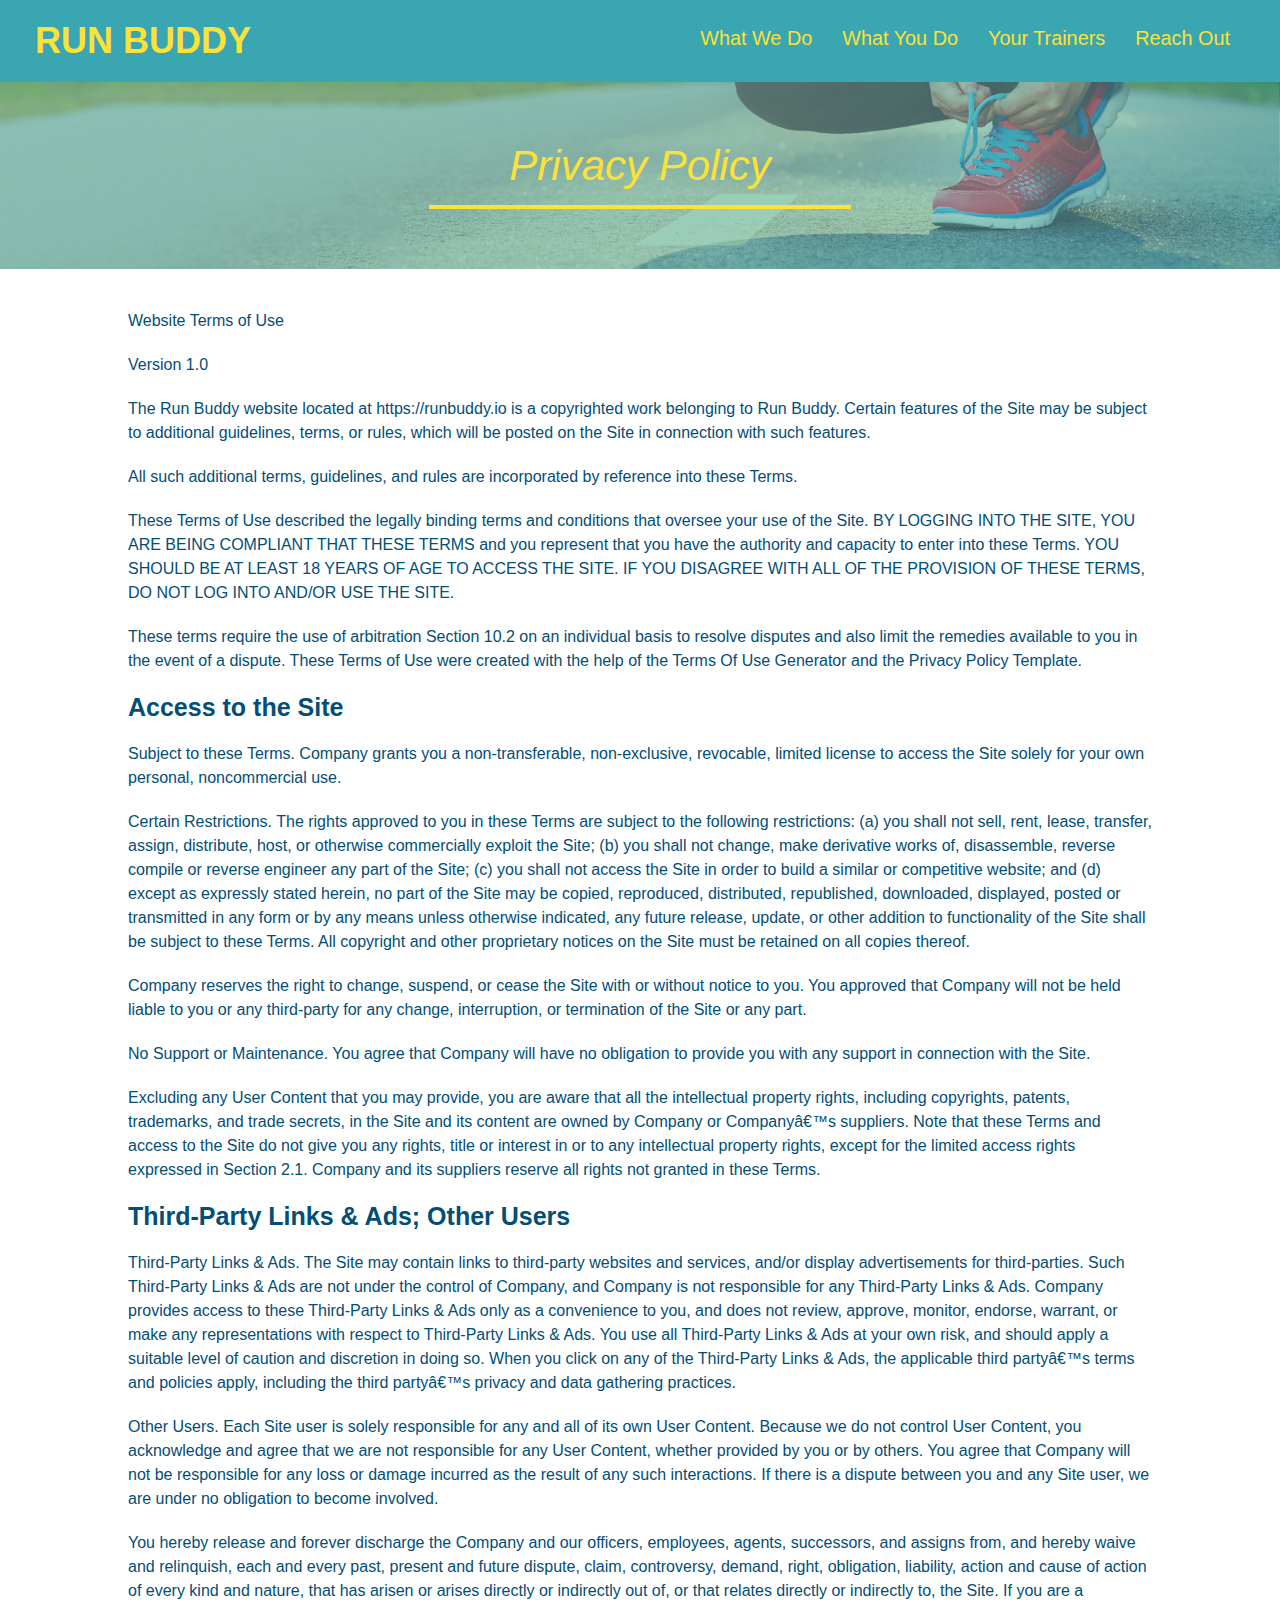
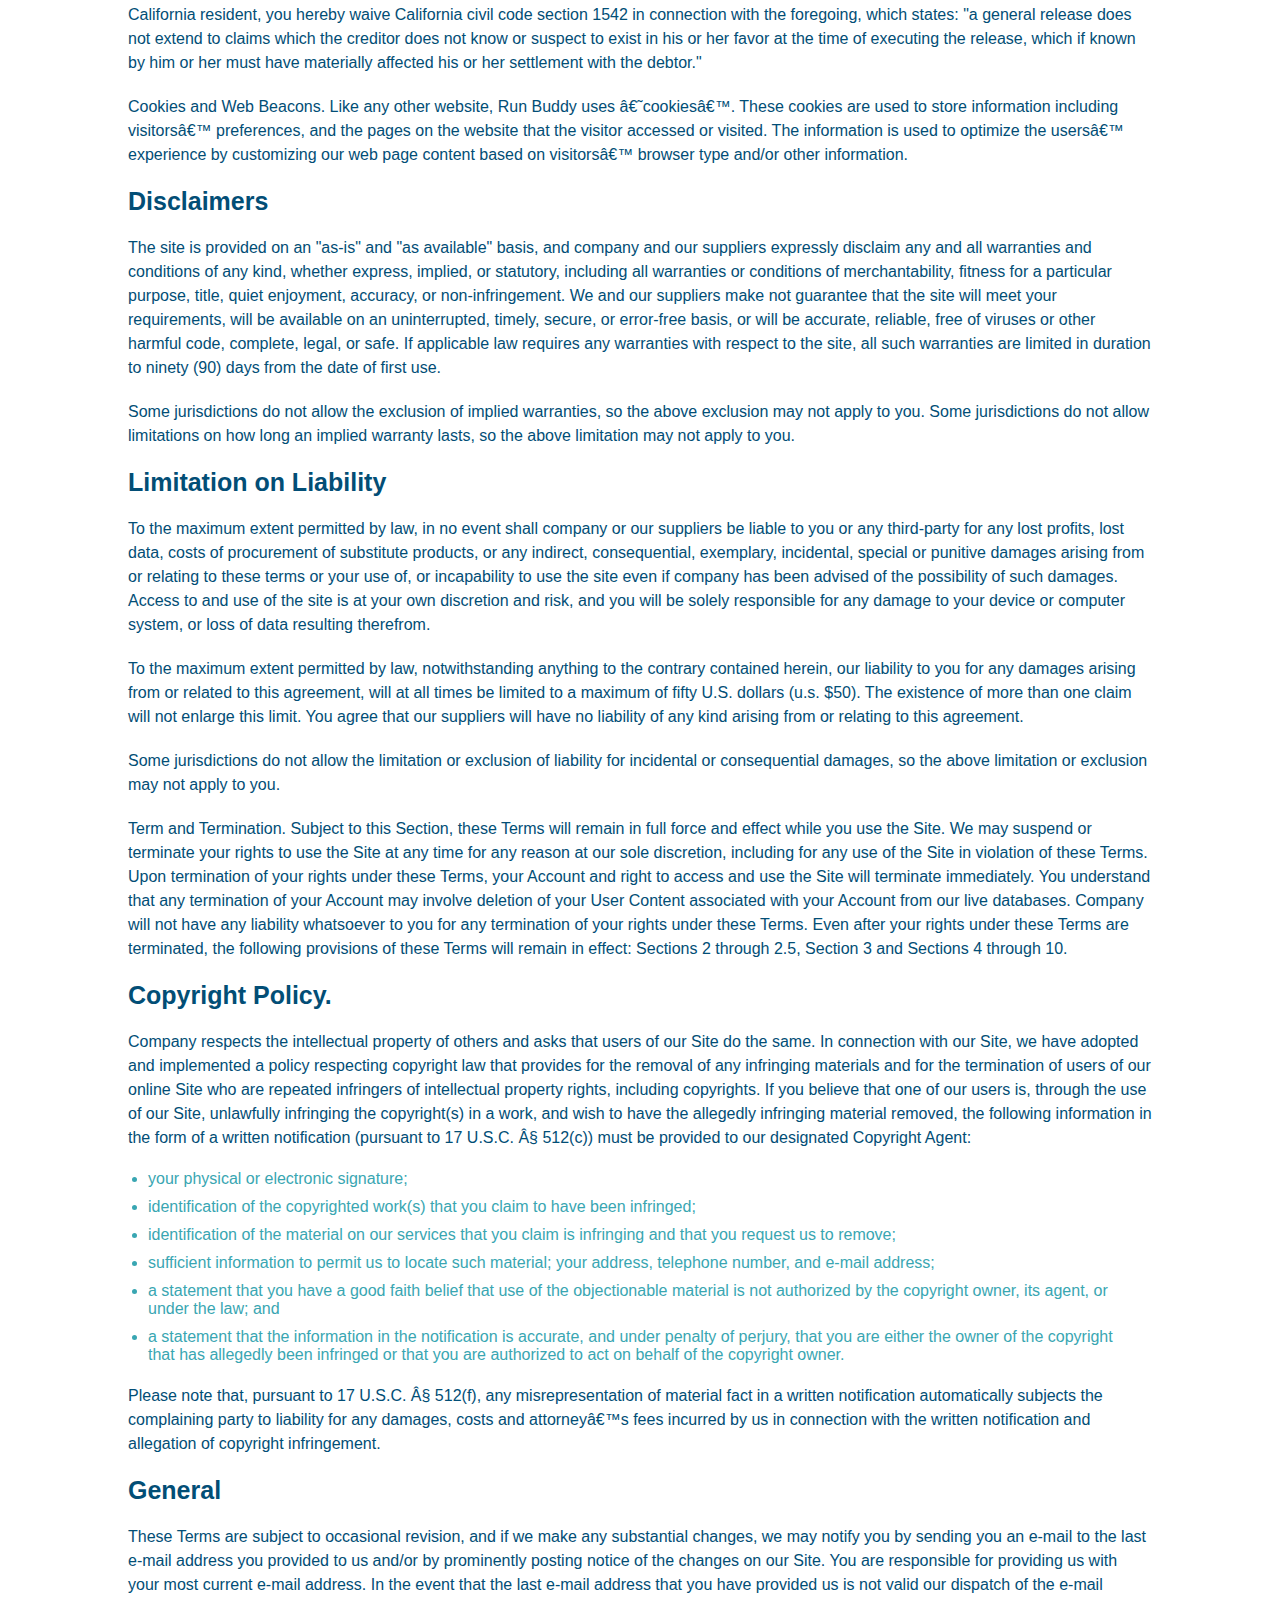
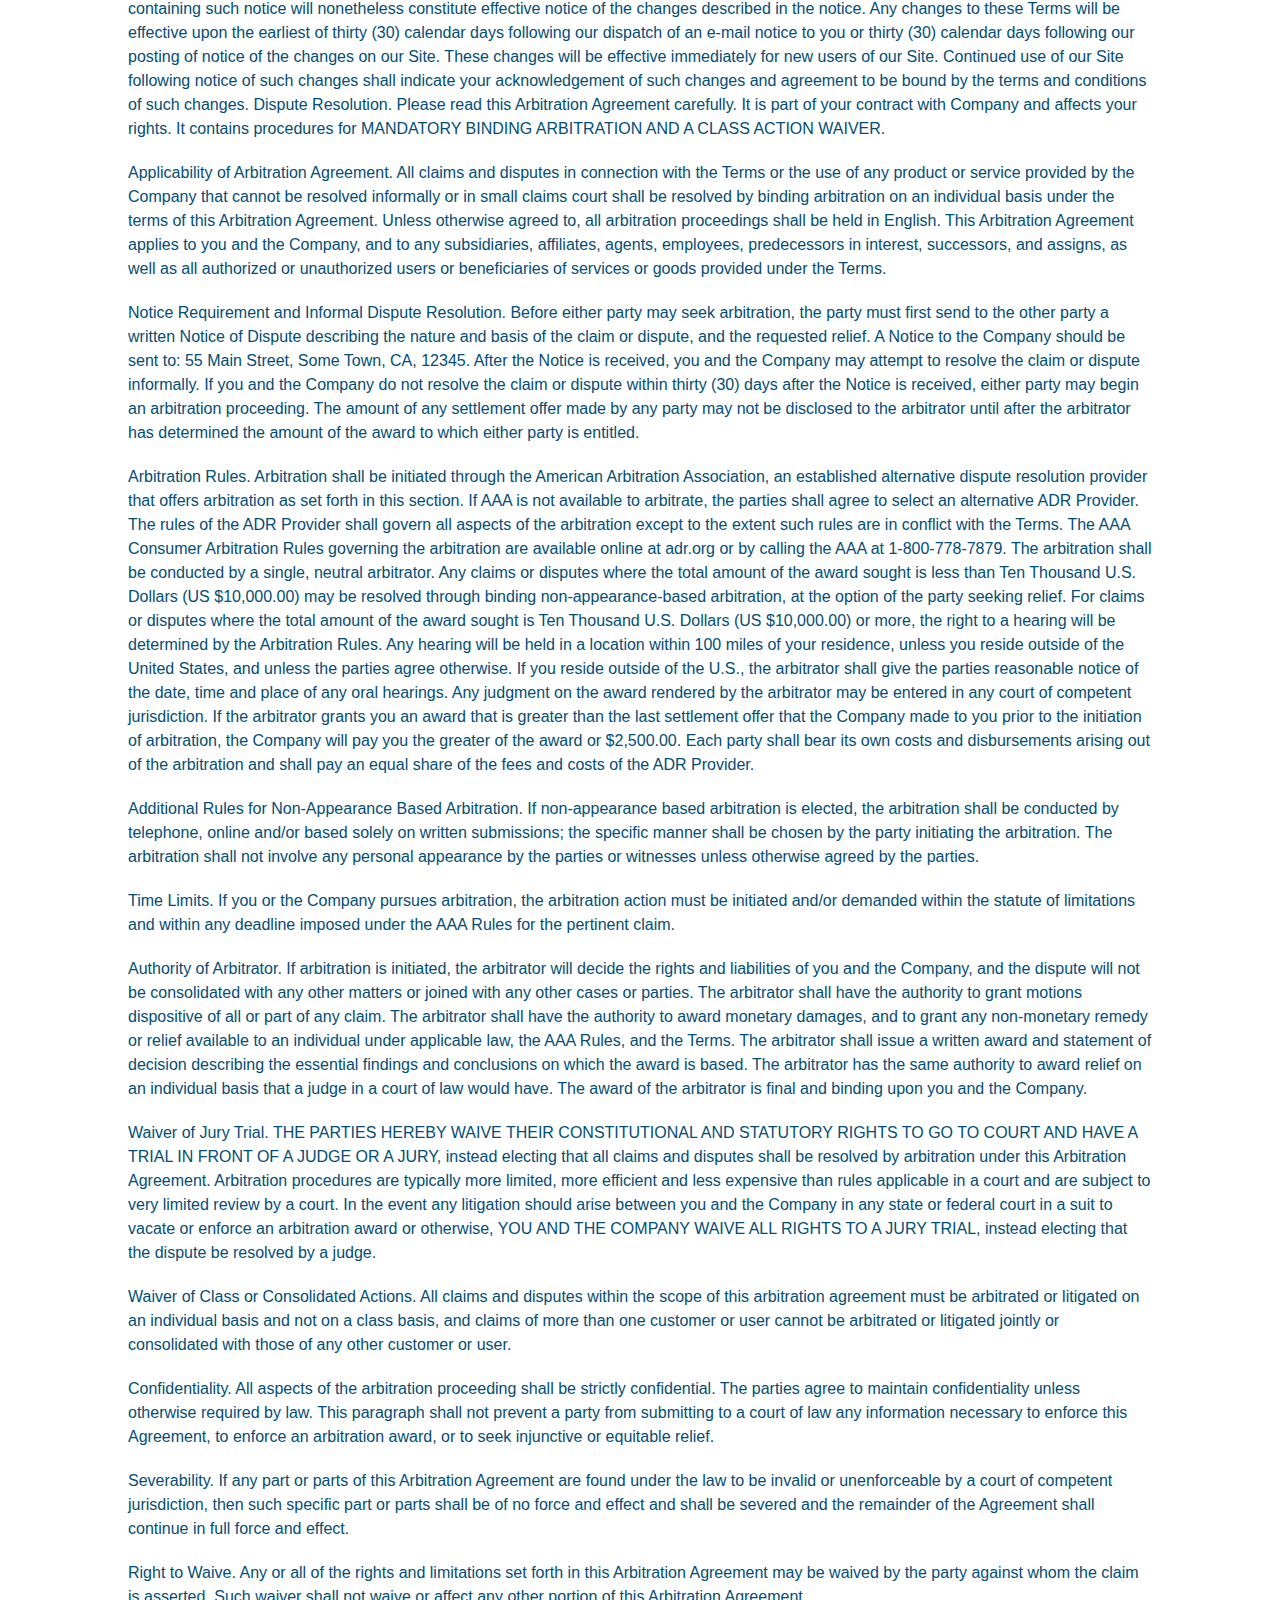
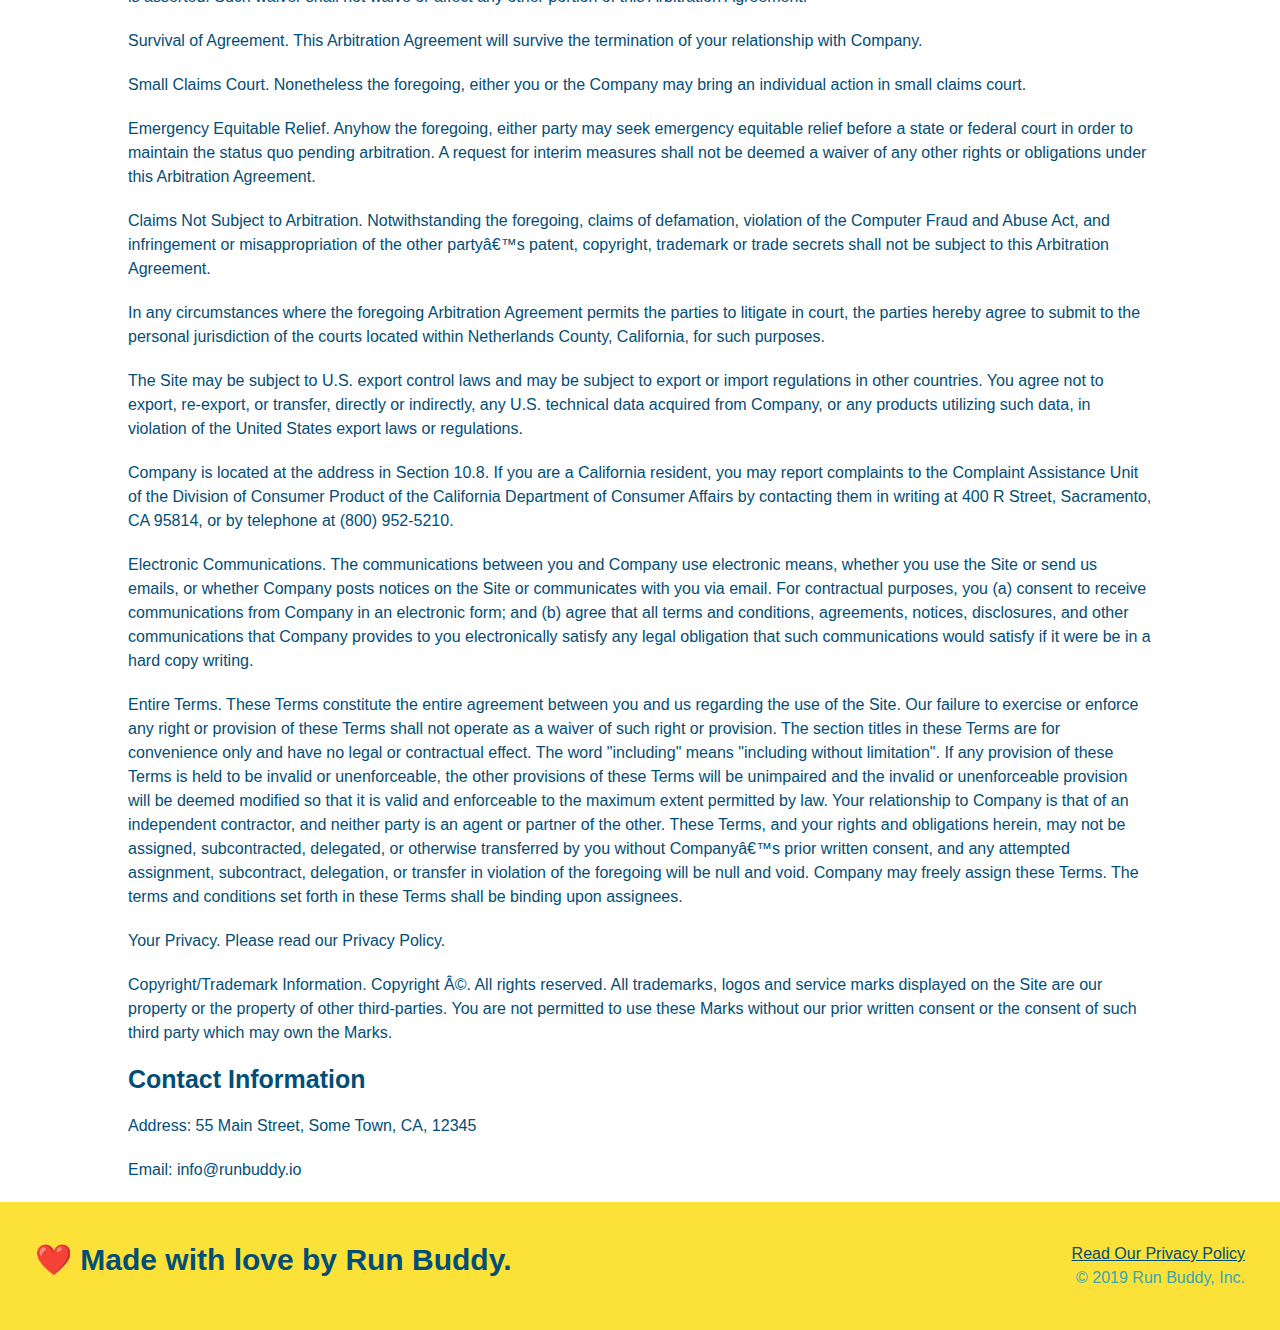
==== commit 005dcc20: "add media breakpoints" ====
--- a/privacy-policy.html
+++ b/privacy-policy.html
@@ -4,6 +4,7 @@
 <head>
   <meta charset="UTF-8" />
   <title>Privacy Policy - Run Buddy</title>
+  <meta name="viewport" content="width=device-width, initial-scale=1/0" />
   <link rel="stylesheet" href="./assets/css/style.css" />
   <link rel="stylesheet" href="./assets/css/secondary-styles.css" />
 
--- a/assets/css/style.css
+++ b/assets/css/style.css
@@ -1,63 +1,76 @@
 * {
+  box-sizing: border-box;
   margin: 0;
   padding: 0;
-  box-sizing: border-box;
 }
 
 body {
-  /* more on this crazy alphanumerical value in a minute! */
   color: #39a6b2;
   font-family: Helvetica, Arial, sans-serif;
 }
 
-/* apply styles to <header> */
+
+/* HEADER / NAV BAR STYLES START */
+
 header {
   padding: 20px 35px;
   background-color: #39a6b2;
+  display: flex;
+  justify-content: space-between;
+  flex-wrap: wrap;
 }
 
 header h1 {
   font-weight: bold;
+  margin: 0;
   font-size: 36px;
   color: #fce138;
-  margin: 0;
-  display: inline;
-}
+}
+
 header a {
   text-decoration: none;
   color: #fce138;
 }
 
 header nav {
-  float: right;
   margin: 7px 0;
 }
 
-header nav ul li {
-  display: inline;
+header nav ul {
+  display: flex;
+  flex-wrap: wrap;
+  justify-content: space-between;
+  align-items: center;
+  list-style: none;
 }
 
 header nav ul li a {
-  margin: 0 30px;
+  padding: 10px 15px;
   font-weight: lighter;
-  font-size: 22px;
-}
-
+  font-size: 1.55vw;
+}
+
+/* HEADER / NAVBAR STYLES END */
+
+
+
+/* FOOTER STYLES START */
 footer {
   background: #fce138;
-  width: 100%;
   padding: 40px 35px;
+  display: flex;
+  justify-content: space-between;
+  flex-wrap: wrap;
+  width: 100%;
 }
 
 footer h2 {
-  display: inline;
   color: #024e76;
   font-size: 30px;
   margin: 0;
 }
 
 footer div {
-  float: right;
   line-height: 1.5;
   text-align: right;
 }
@@ -65,30 +78,46 @@
 footer a {
   color: #024e76;
 }
-
+/* END FOOTER STYLES */
+
+/* STYLE ALL SECTION TAGS */
 section {
   padding: 60px;
 }
 
-/* Hero Style Start */
+/* HERO STYLES START */
 .hero {
   background-image: url('../images/hero-bg.jpg');
-  height: 600px;
   background-size: cover;
   background-position: center;
-  position: relative;
-}
-/* Hero Style End */
+  display: flex;
+  justify-content: center;
+  flex-wrap: wrap;
+  align-items: flex-start;
+}
+
+.hero-cta {
+  width: 35%;
+  text-align: right;
+  margin: 3.5%;
+  color: #fff;
+  font-size: 18px;
+  line-height: 1.2;
+}
+
+.hero-cta h2 {
+  font-style: italic;
+  font-size: 55px;
+  color: #fce138;
+}
 
 .hero-form {
   border: 3px solid #024e76;
   background-color: #fce138;
   padding: 20px;
-  width: 500px;
-  color: #024e76;
-  position: absolute;
-  bottom: 120px;
-  right: 140px;
+  color: #024e76;
+  width: 40%;
+  margin: 3.5%;
 }
 
 .hero-form h3 {
@@ -106,7 +135,7 @@
   font-size: 16px;
   color: #024e76;
   width: 100%;
-  margin-bottom: 15px;
+  margin-bottom: 15px; 
 }
 
 .hero-form label {
@@ -119,105 +148,207 @@
   border: none;
   padding: 10px 20px;
   font-size: 16px;
-}
-
-.intro {
+} 
+/* HERO STYLES END */
+
+
+/* SECTION TITLE STYLES START */
+.section-title {
+  font-size: 48px;
+  border-bottom: 3px solid;
+  color: #024e76;
+  padding-bottom: 20px;
   text-align: center;
-}
+  margin: 0 auto 35px auto;
+  width: 50%;
+}
+
+.primary-border {
+  border-color: #fce138;
+}
+
+.secondary-border {
+  border-color: #39a6b2;
+}
+/* SECTION TITLE STYLES END */
+
+/* WHAT WE DO STYLES */
 
 .intro p {
   line-height: 1.7;
   color: #39a6b2;
   width: 80%;
+  margin: 0 auto;
   font-size: 20px;
+  text-align: center;
+}
+/* WHAT YOU DO STYLES END */
+
+
+/* WHAT YOU DO STYLES START */
+.steps { 
+  background: #fce138;
+}
+
+.step {
+  margin: 50px auto;
+  padding-bottom: 50px;
+  width: 80%;
+  border-bottom: 1px solid #39a6b2;
+  display: flex;
+  flex-wrap: wrap;
+  align-items: center;
+  justify-content: space-between;
+}
+
+.step h3 {
+  color: #024e76;
+  font-size: 46px;
+  flex: 1 30%;
+}
+
+.step-info {
+  flex: 2 70%;
+  display: flex;
+  flex-wrap: wrap;
+  align-items: center;
+}
+
+.step-img {
+  flex: 1 12%;
+  margin-right: 20px;
+}
+
+.step-img img {
+  max-width: 100%;
+}
+
+.step-text {
+  flex: 12;
+}
+
+.step-text p {
+  color: #39a6b2;
+  font-size: 18px;
+}
+
+.step-text h4 {
+  font-size: 26px;
+  line-height: 1.5;
+  color: #024e76;
+}
+
+/* WHAT YOU DO STYLES END */
+
+/* MEET THE TRAINERS START */
+.trainers {
+  width: 100%;
   margin: 0 auto;
-}
-
-.steps {
-  text-align: center;
-  background: #fce138;
-}
-
-.steps div {
-  margin-bottom: 80px;
-}
-
-.steps img {
-  width: 15%;
-  margin: 10px 0;
-}
-
-.steps h3 {
-  color: #024e76;
-  font-size: 46px;
-  margin-top: 10px;
-}
-
-.steps p {
-  color: #39a6b2;
-  font-size: 23px;
-}
-
-.steps span {
-  font-size: 38px;
-}
-
-.section-title {
-  font-size: 55px;
-  color: #024e76;
-  margin-bottom: 35px;
-  padding: 0 100px 20px 100px;
-  display: inline-block;
-  border-bottom: 3px solid;
-}
-
-.primary-border {
-  border-color: #fce138;
-}
-
-.secondary-border {
-  border-color: #39a6b2;
-}
-
-.trainers {
-  text-align: center;
+  display: flex;
+  flex-wrap: wrap;
+  justify-content: space-around;
 }
 
 .trainer {
-  width: 900px;
-  margin: 0 auto 30px auto;
+  margin: 20px;
+  flex: 1;
   background: #024e76;
   color: #fce138;
-  overflow: auto;
 }
 
 .trainer img {
-  width: 35%;
-  float: left;
+  width: 100%;
 }
 
 .trainer-bio {
-  padding: 35px;
-  float: left;
-  width: 65%;
+  padding: 25px;
+  line-height: 1.3;
 }
 
 .trainer-bio h3 {
-  font-size: 32px;
-  margin-bottom: 8px;
+  font-size: 28px;
 }
 
 .trainer-bio h4 {
   font-weight: lighter;
-  font-size: 26px;
-  margin-bottom: 25px;
+  font-size: 22px;
+  margin-bottom: 15px;
 }
 
 .trainer-bio p {
   font-size: 17px;
-  line-height: 1.3;
-}
-
+}
+/* TRAINER STYLES END */
+
+/* REACH OUT STYLES START */
+.contact {
+  background: #024e76;
+}
+
+.contact h2 {
+  color: #fce138;
+}
+
+.contact-info {
+  display: flex;
+  justify-content: space-between;
+  flex-wrap: wrap;
+}
+
+.contact-info > * {
+  flex: 1;
+  margin: 15px;
+}
+
+.contact-info iframe {
+  height: 400px;
+}
+
+.contact-info div {
+  color: white;
+}
+
+.contact-info h3 {
+  color: #fce138;
+  font-size: 32px;
+}
+
+.contact-info p, .contact-info address {
+  margin: 20px 0;
+  line-height: 1.5;
+  font-size: 16px;
+  font-style: normal;
+}
+
+.contact-form input, .contact-form textarea {
+  border: 1px solid #024e76;
+  display: block;
+  padding: 7px 15px;
+  font-size: 16px;
+  color: #024e76;
+  width: 100%;
+  margin-bottom: 15px;
+  margin-top: 5px;
+}
+
+.contact-form button {
+  width: 100%;
+  border: none;
+  background: #fce138;
+  color: #024e76;
+  text-align: center;
+  padding: 15px 0;
+  font-size: 16px;
+}
+
+.contact-info a {
+  color: #fce138;
+}
+
+
+/* REACH OUT STYLES END */
+
+/* UTILITIES */
 .text-left {
   text-align: left;
 }
@@ -226,45 +357,21 @@
   text-align: right;
 }
 
-/* REACH OUT STYLES START */
-.contact {
-  text-align: center;
-  background: #024e76;
-}
-
-.contact h2 {
-  color: #fce138;
-}
-
-.contact-info iframe {
-  width: 400px;
-  height: 400px;
-}
-
-.contact-info div {
-  width: 410px;
-  display: inline-block;
-  vertical-align: top;
-  text-align: left;
-  margin: 30px 0 0 60px;
-  color: white;
-}
-
-.contact-info h3 {
-  color: #fce138;
-  font-size: 32px;
-}
-
-.contact-info p,
-.contact-info address {
-  margin: 20px 0;
-  line-height: 1.5;
-  font-size: 20px;
-  font-style: normal;
-}
-
-.contact-info a {
-  color: #fce138;
-}
-
-/* REACH OUT STYLES END */+.flex-row {
+  display: flex;
+}
+
+/* MEDIA QUERY FOR SMALLER DESKTOP SCREENS AND SMALLER */
+@media screen and (max-width: 980px) {
+ 
+}
+
+/* MEDIA QUERY FOR TABLETS AND SMALLER */
+@media screen and (max-width: 768px) {
+ 
+}
+
+/* MEDIA QUERY FOR MOBILE PHONES AND SMALLER */
+@media screen and (max-width: 575px) {
+  
+}